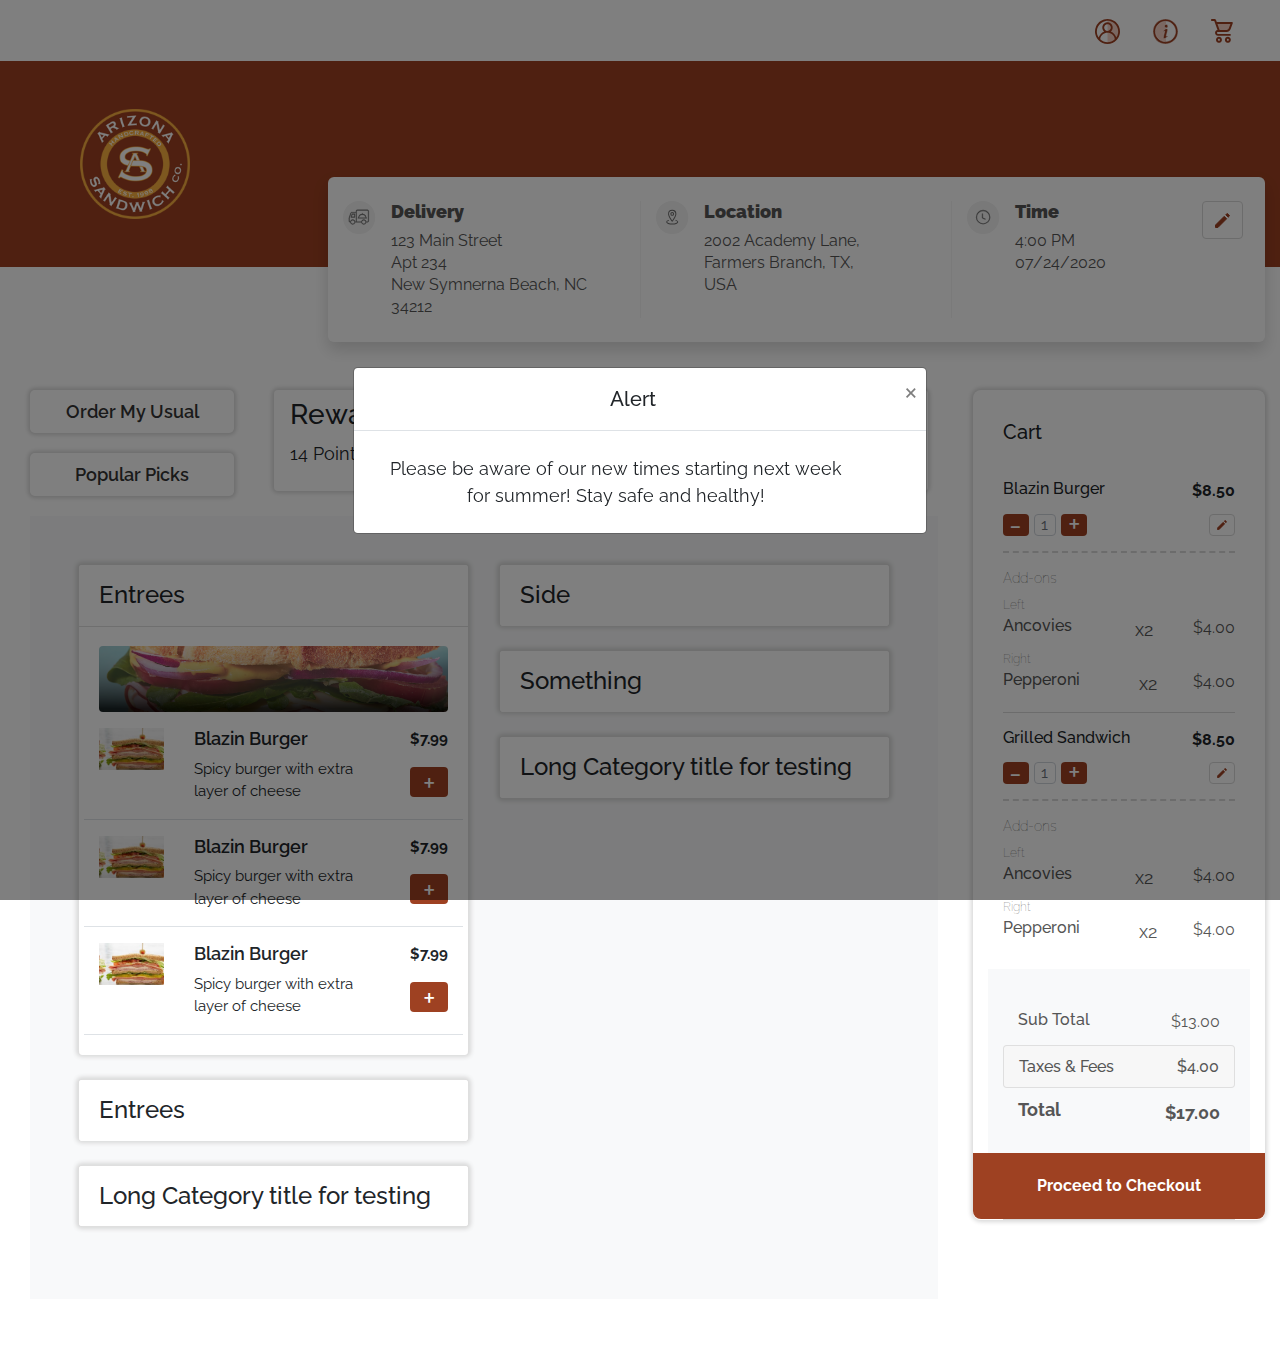
==== checkout-option2.html @ ad7e4c9e "checkout option" ====
<!DOCTYPE html>
<html lang="en">
  <head>
    <!-- Required meta tags -->
    <meta charset="utf-8" />
    <meta
      name="viewport"
      content="width=device-width, initial-scale=1, shrink-to-fit=no"
    />

    <!-- Bootstrap CSS -->
    <link
      href="https://fonts.googleapis.com/css2?family=Raleway:wght@200;300;400;600;700&display=swap"
      rel="stylesheet"
    />
    <link rel="stylesheet" href="css/main.css" />

    <title>Arizona Sandwich! Ordering Menu</title>
  </head>

  <body>
    <!-- Top Navigation Desktop Starts-->
    <div class="container d-none d-md-block d-xl-block">
      <nav class="navbar">
        <!-- <a href="#" class="navbar-brand">
          <img src="images/logo.png" alt="" />
        </a> -->
        <ul class="nav ml-auto">
          <li class="nav-item">
            <a class="nav-link" href="#">
              <svg
                width="25"
                height="25"
                viewBox="0 0 25 25"
                fill="none"
                xmlns="http://www.w3.org/2000/svg"
              >
                <path
                  d="M12.5 23.9584V1.04175H14.5833L18.2292 2.60425L21.3542 5.20841L22.9167 7.81258L23.9583 10.4167L24.4792 13.5417L23.4375 17.1876L21.3542 20.3126L18.2292 22.3959L16.1458 23.9584H12.5Z"
                  fill="#F5D1C5"
                />
                <path
                  d="M21.6463 20.9989C23.3058 19.2194 24.4089 16.9944 24.8203 14.5973C25.2316 12.2001 24.9333 9.73518 23.962 7.50505C22.9906 5.27492 21.3885 3.3767 19.3523 2.04346C17.3161 0.710223 14.9346 0 12.5 0C10.0654 0 7.68386 0.710223 5.64769 2.04346C3.61153 3.3767 2.00941 5.27492 1.03805 7.50505C0.066689 9.73518 -0.231625 12.2001 0.179734 14.5973C0.591092 16.9944 1.69422 19.2194 3.35366 20.9989V21.0416H3.39635C4.56039 22.2905 5.96945 23.2865 7.5357 23.9675C9.10194 24.6485 10.7918 25 12.5 25C14.2082 25 15.8981 24.6485 17.4643 23.9675C19.0306 23.2865 20.4396 22.2905 21.6037 21.0416H21.6463V20.9989ZM1.82927 12.5136C1.82781 10.8427 2.21958 9.1948 2.97296 7.70295C3.72634 6.21109 4.82024 4.91705 6.16637 3.92525C7.51251 2.93346 9.07319 2.27169 10.7225 1.99334C12.3717 1.71499 14.0634 1.82786 15.661 2.32285C17.2586 2.81783 18.7173 3.68107 19.9194 4.84289C21.1216 6.00471 22.0335 7.43259 22.5816 9.01128C23.1297 10.59 23.2986 12.2753 23.0747 13.9312C22.8508 15.5871 22.2404 17.1673 21.2927 18.5441C20.9016 17.1882 20.2032 15.9406 19.2515 14.8979C18.2998 13.8553 17.1204 13.0457 15.8049 12.5319C16.6249 11.8517 17.2151 10.9354 17.495 9.9079C17.7749 8.88041 17.7308 7.79172 17.3688 6.79016C17.0068 5.78859 16.3445 4.92288 15.4722 4.31099C14.5998 3.6991 13.5598 3.37078 12.4939 3.37078C11.428 3.37078 10.388 3.6991 9.51562 4.31099C8.64326 4.92288 7.98097 5.78859 7.61899 6.79016C7.25701 7.79172 7.21295 8.88041 7.49282 9.9079C7.77268 10.9354 8.36286 11.8517 9.18293 12.5319C7.86741 13.0457 6.68805 13.8553 5.73635 14.8979C4.78464 15.9406 4.08617 17.1882 3.69513 18.5441C2.4749 16.7697 1.82412 14.6664 1.82927 12.5136ZM9.14634 8.55425C9.14634 7.89163 9.34303 7.24389 9.71154 6.69294C10.08 6.14199 10.6038 5.71258 11.2166 5.45901C11.8294 5.20544 12.5037 5.13909 13.1543 5.26836C13.8048 5.39763 14.4024 5.71671 14.8714 6.18525C15.3404 6.6538 15.6598 7.25076 15.7892 7.90064C15.9186 8.55053 15.8522 9.22416 15.5984 9.83634C15.3445 10.4485 14.9147 10.9718 14.3632 11.3399C13.8117 11.708 13.1633 11.9045 12.5 11.9045C11.611 11.9029 10.759 11.5494 10.1304 10.9215C9.5018 10.2935 9.14795 9.4423 9.14634 8.55425ZM5.21952 20.2863C5.4007 18.4831 6.24593 16.8114 7.59122 15.5956C8.93651 14.3798 10.6859 13.7066 12.5 13.7066C14.3141 13.7066 16.0635 14.3798 17.4088 15.5956C18.7541 16.8114 19.5993 18.4831 19.7805 20.2863C17.8108 22.1405 15.2065 23.1732 12.5 23.1732C9.79352 23.1732 7.18923 22.1405 5.21952 20.2863Z"
                  fill="#9E4122"
                />
              </svg>
            </a>
          </li>
          <li class="nav-item">
            <a class="nav-link" href="#">
              <svg
                width="27"
                height="27"
                viewBox="0 0 27 27"
                fill="none"
                xmlns="http://www.w3.org/2000/svg"
              >
                <path
                  d="M13.9805 24.9167V2H11.8971L8.2513 3.5625L5.1263 6.16667L3.5638 8.77083L2.52213 11.375L2.0013 14.5L3.04297 18.1458L5.1263 21.2708L8.2513 23.3542L10.3346 24.9167H13.9805Z"
                  fill="#F5D1C5"
                />
                <path
                  d="M13.54 1.00007C20.4024 1.02257 26.0398 6.66499 25.9998 13.4799C25.9978 15.126 25.6716 16.7556 25.0399 18.2756C24.4081 19.7957 23.4832 21.1764 22.3178 22.339C21.1525 23.5015 19.7695 24.4232 18.248 25.0513C16.7264 25.6794 15.0961 26.0017 13.45 25.9997C6.58256 26.0122 0.967641 20.3273 1.00014 13.3899C1.02919 10.0869 2.36444 6.92966 4.71411 4.60809C7.06379 2.28652 10.2369 0.989368 13.54 1.00007ZM13.5975 3.36503C12.2617 3.35214 10.9366 3.60425 9.69881 4.10676C8.46107 4.60927 7.33525 5.35222 6.38647 6.29262C5.4377 7.23303 4.68481 8.35222 4.17135 9.58547C3.65789 10.8187 3.39405 12.1415 3.39511 13.4774C3.33261 18.9998 7.91504 23.6097 13.4525 23.6222C14.788 23.6252 16.1108 23.3639 17.3448 22.8532C18.5788 22.3425 19.6995 21.5926 20.6424 20.6468C21.5852 19.7009 22.3315 18.5778 22.8382 17.3422C23.3449 16.1066 23.6021 14.7829 23.5948 13.4474C23.5623 7.90997 19.0624 3.37253 13.5975 3.36503Z"
                  fill="#9E4122"
                  stroke="white"
                  stroke-width="0.5"
                />
                <path
                  d="M12.9737 20.5846H12.0537C12.0379 20.5713 12.0202 20.5604 12.0012 20.5521C11.7278 20.4442 11.5039 20.2389 11.3728 19.9758C11.2418 19.7127 11.2127 19.4104 11.2912 19.1271C11.7087 17.4046 12.1387 15.6846 12.5562 13.9622C12.6143 13.7236 12.6561 13.4814 12.6812 13.2372C12.6897 13.207 12.6895 13.175 12.6806 13.1449C12.6718 13.1148 12.6546 13.0878 12.6312 13.0669C12.6077 13.0461 12.5789 13.0322 12.548 13.027C12.517 13.0217 12.4853 13.0253 12.4562 13.0372C12.3571 13.0588 12.2606 13.0915 12.1687 13.1347C11.9587 13.2222 11.7562 13.3247 11.5462 13.4072C11.4726 13.4491 11.3863 13.463 11.3032 13.4465C11.2201 13.43 11.1458 13.3841 11.0938 13.3172V12.9797C11.2363 12.7795 11.3979 12.5937 11.5762 12.4247C12.2062 11.9247 12.8537 11.4522 13.5037 10.9772C13.6429 10.8853 13.7922 10.8098 13.9487 10.7522C14.154 10.6628 14.382 10.6392 14.6012 10.6847C14.7842 10.7087 14.9597 10.7725 15.1155 10.8716C15.2712 10.9706 15.4034 11.1026 15.5027 11.2581C15.6021 11.4137 15.6662 11.5891 15.6905 11.772C15.7149 11.955 15.6989 12.1411 15.6437 12.3172C15.2354 13.9838 14.827 15.6422 14.4187 17.2921C14.3534 17.5622 14.3049 17.836 14.2737 18.1121C14.2659 18.1424 14.2671 18.1743 14.2772 18.2039C14.2873 18.2336 14.3059 18.2596 14.3307 18.2787C14.3554 18.2979 14.3852 18.3093 14.4164 18.3117C14.4476 18.3141 14.4788 18.3073 14.5062 18.2921C14.6612 18.2446 14.8062 18.1696 14.9562 18.1096C15.1062 18.0496 15.3237 17.9571 15.5112 17.8946C15.5643 17.8749 15.6224 17.8728 15.6768 17.8886C15.7313 17.9043 15.7792 17.9371 15.8137 17.9821C15.8524 18.0262 15.8761 18.0814 15.8815 18.1397C15.8869 18.1981 15.8737 18.2567 15.8437 18.3071C15.7982 18.4035 15.7402 18.4934 15.6712 18.5746C15.5164 18.745 15.3493 18.9037 15.1712 19.0496C14.4891 19.6299 13.7533 20.1439 12.9737 20.5846Z"
                  fill="#9E4122"
                  stroke="white"
                  stroke-width="0.5"
                />
                <path
                  d="M14.1624 9.90492C13.8157 9.90789 13.4759 9.80779 13.1861 9.61731C12.8964 9.42684 12.6698 9.15458 12.535 8.83509C12.4003 8.51559 12.3635 8.16327 12.4293 7.82283C12.4951 7.48238 12.6606 7.16916 12.9047 6.92292C13.1488 6.67668 13.4606 6.50852 13.8005 6.43977C14.1403 6.37102 14.493 6.40479 14.8136 6.53679C15.1343 6.66879 15.4085 6.89307 15.6014 7.18117C15.7944 7.46926 15.8974 7.80819 15.8974 8.15494C15.8991 8.38395 15.8554 8.61102 15.769 8.82311C15.6826 9.03519 15.5551 9.22809 15.3938 9.39072C15.2326 9.55336 15.0408 9.68251 14.8295 9.77075C14.6181 9.859 14.3915 9.90459 14.1624 9.90492Z"
                  fill="#9E4122"
                  stroke="white"
                  stroke-width="0.5"
                />
              </svg>
            </a>
          </li>
          <li class="nav-item">
            <a class="nav-link" href="#">
              <svg
                width="22"
                height="24"
                viewBox="0 0 22 24"
                fill="none"
                xmlns="http://www.w3.org/2000/svg"
              >
                <path d="M20.5 4H6L5.5 4.5L8 12H17L20.5 4Z" fill="#F5D1C5" />
                <path
                  d="M3.27484 7.46913e-10H0.992376C0.729182 7.46913e-10 0.476767 0.104554 0.29066 0.29066C0.104554 0.476767 0 0.729182 0 0.992376C0 1.25557 0.104554 1.50799 0.29066 1.69409C0.476767 1.8802 0.729182 1.98475 0.992376 1.98475H3.27484L6.53728 10.9583C5.80783 11.0807 5.15004 11.4702 4.69205 12.0509C4.23405 12.6317 4.00865 13.3622 4.05974 14.1001C4.11083 14.8379 4.43476 15.5304 4.96842 16.0425C5.50209 16.5546 6.20728 16.8497 6.94663 16.8704H18.8551C19.1183 16.8704 19.3708 16.7658 19.5569 16.5797C19.743 16.3936 19.8475 16.1412 19.8475 15.878C19.8475 15.6148 19.743 15.3624 19.5569 15.1763C19.3708 14.9902 19.1183 14.8856 18.8551 14.8856H6.94663C6.68344 14.8856 6.43102 14.7811 6.24492 14.595C6.05881 14.4089 5.95426 14.1565 5.95426 13.8933C5.95426 13.6301 6.05881 13.3777 6.24492 13.1915C6.43102 13.0054 6.68344 12.9009 6.94663 12.9009H15.682C16.5238 12.8983 17.3449 12.6403 18.0368 12.1609C18.7288 11.6816 19.2589 11.0036 19.5573 10.2165L21.7703 4.31684C21.8264 4.16666 21.8453 4.00513 21.8253 3.84607C21.8054 3.687 21.7472 3.53513 21.6558 3.40346C21.5643 3.27178 21.4423 3.16422 21.3002 3.08997C21.1582 3.01573 21.0002 2.97701 20.8399 2.97713H5.95426C5.88761 2.97734 5.82115 2.98398 5.75578 2.99698L5.14051 1.30746C5.00142 0.924326 4.74774 0.593309 4.41395 0.359389C4.08016 0.125469 3.68244 -1.11785e-05 3.27484 7.46913e-10ZM19.401 4.96188L17.699 9.51937C17.5441 9.92923 17.2682 10.2823 16.908 10.5318C16.5477 10.7812 16.1202 10.9153 15.682 10.9161H8.63367L6.46781 4.96188H19.401Z"
                  fill="#9E4122"
                />
                <path
                  d="M4.96191 20.8399C4.96191 21.4287 5.13652 22.0043 5.46365 22.4939C5.79078 22.9835 6.25575 23.3651 6.79974 23.5904C7.34374 23.8158 7.94234 23.8747 8.51985 23.7598C9.09736 23.645 9.62783 23.3614 10.0442 22.9451C10.4605 22.5287 10.7441 21.9982 10.859 21.4207C10.9738 20.8432 10.9149 20.2446 10.6896 19.7006C10.4642 19.1566 10.0826 18.6917 9.59305 18.3645C9.10346 18.0374 8.52786 17.8628 7.93904 17.8628C7.14946 17.8628 6.39221 18.1765 5.83389 18.7348C5.27558 19.2931 4.96191 20.0503 4.96191 20.8399ZM8.93142 20.8399C8.93142 21.0362 8.87322 21.2281 8.76417 21.3913C8.65513 21.5545 8.50014 21.6816 8.31881 21.7568C8.13748 21.8319 7.93794 21.8515 7.74544 21.8132C7.55294 21.7749 7.37611 21.6804 7.23733 21.5416C7.09854 21.4029 7.00403 21.226 6.96573 21.0335C6.92744 20.841 6.9471 20.6415 7.02221 20.4602C7.09732 20.2788 7.22451 20.1238 7.38771 20.0148C7.5509 19.9057 7.74277 19.8475 7.93904 19.8475C8.20224 19.8475 8.45465 19.9521 8.64076 20.1382C8.82686 20.3243 8.93142 20.5767 8.93142 20.8399Z"
                  fill="#9E4122"
                />
                <path
                  d="M16.8717 17.8628C16.2828 17.8628 15.7072 18.0374 15.2177 18.3645C14.7281 18.6917 14.3465 19.1566 14.1212 19.7006C13.8958 20.2446 13.8369 20.8432 13.9517 21.4207C14.0666 21.9982 14.3502 22.5287 14.7665 22.9451C15.1829 23.3614 15.7133 23.645 16.2909 23.7598C16.8684 23.8747 17.467 23.8158 18.011 23.5904C18.555 23.3651 19.0199 22.9835 19.3471 22.4939C19.6742 22.0043 19.8488 21.4287 19.8488 20.8399C19.8488 20.0503 19.5351 19.2931 18.9768 18.7348C18.4185 18.1765 17.6612 17.8628 16.8717 17.8628ZM16.8717 21.8323C16.6754 21.8323 16.4835 21.7741 16.3203 21.6651C16.1571 21.556 16.0299 21.401 15.9548 21.2197C15.8797 21.0384 15.8601 20.8388 15.8984 20.6463C15.9366 20.4538 16.0312 20.277 16.1699 20.1382C16.3087 19.9994 16.4856 19.9049 16.6781 19.8666C16.8706 19.8283 17.0701 19.848 17.2514 19.9231C17.4328 19.9982 17.5877 20.1254 17.6968 20.2886C17.8058 20.4518 17.864 20.6436 17.864 20.8399C17.864 21.1031 17.7595 21.3555 17.5734 21.5416C17.3873 21.7277 17.1349 21.8323 16.8717 21.8323Z"
                  fill="#9E4122"
                />
              </svg>
            </a>
          </li>
        </ul>
      </nav>
    </div>
    <!-- Top Navigation Desktop Ends-->

    <!-- Arizona Sandwich Container with brown bg starts -->
    <div class="container-fluid arizona-sandwich-banner py-md-3 py-xl-5">
      <div class="container">
        <div class="row">
          <div class="arz-sandwich-logo">
            <a href="javascript:;">
              <img
                src="images/arizona-sandwish-logo.svg"
                alt=""
                class="img-fluid"
              />

              <!-- <img
                src="images/opensesamecafe-web1200x180logo.png"
                class="img-fluid"
                alt=""
              /> -->
            </a>
          </div>
          <div class="col-md col-xl d-flex align-items-center mobile-Nav px-0">
            <!-- <h3 class="d-none d-md-block d-xl-block ml-sm-5 ml-lg-0 ml-xl-5">
              Menu
            </h3> -->
            <a href="#" class="d-block d-md-none d-xl-none">
              <svg
                width="29"
                height="21"
                viewBox="0 0 29 21"
                fill="none"
                xmlns="http://www.w3.org/2000/svg"
              >
                <rect
                  width="28.4118"
                  height="3.70588"
                  rx="1.85294"
                  fill="white"
                />
                <rect
                  y="8.64697"
                  width="28.4118"
                  height="3.70588"
                  rx="1.85294"
                  fill="white"
                />
                <rect
                  y="17.2942"
                  width="28.4118"
                  height="3.70588"
                  rx="1.85294"
                  fill="white"
                />
              </svg>
            </a>
            <a
              href="#"
              class="navbar-brand d-block d-md-none d-xl-none ml-3 mobile-search"
            >
              <svg
                width="24"
                height="24"
                viewBox="0 0 24 24"
                fill="none"
                xmlns="http://www.w3.org/2000/svg"
              >
                <path
                  fill-rule="evenodd"
                  clip-rule="evenodd"
                  d="M13.2 2.4C17.8392 2.4 21.6 6.16081 21.6 10.8C21.6 15.4392 17.8392 19.2 13.2 19.2C8.56081 19.2 4.8 15.4392 4.8 10.8C4.8 6.16081 8.56081 2.4 13.2 2.4ZM24 10.8C24 4.83532 19.1647 0 13.2 0C7.23532 0 2.4 4.83532 2.4 10.8C2.4 16.7647 7.23532 21.6 13.2 21.6C19.1647 21.6 24 16.7647 24 10.8Z"
                  fill="white"
                />
                <path
                  fill-rule="evenodd"
                  clip-rule="evenodd"
                  d="M7.26853 16.7315C6.7999 16.2628 6.0401 16.2628 5.57147 16.7315L0.351471 21.9515C-0.117159 22.4201 -0.117159 23.1799 0.351471 23.6485C0.820099 24.1172 1.5799 24.1172 2.04853 23.6485L7.26853 18.4285C7.73716 17.9599 7.73716 17.2001 7.26853 16.7315Z"
                  fill="white"
                />
              </svg>
            </a>

            <input
              type="text"
              class="form-control mobile-search-container"
              placeholder="Enter Search Here"
              style="display: none"
            />

            <nav
              class="nav ml-auto d-flex d-md-none d-xl-none align-items-center"
            >
              <a href="#" class="nav-link">
                <div class="btn-group">
                  <button
                    type="button"
                    class="btn btn-secondary dropdown-toggle"
                    data-toggle="dropdown"
                    aria-haspopup="true"
                    aria-expanded="false"
                  >
                    <img src="images/info.png" alt="" class="img-fluid" />
                  </button>
                  <div class="dropdown-menu dropdown-menu-right mobile-method">
                    <div class="row">
                      <div class="col-xl-4">
                        <h4>Delivery</h4>
                        <p>
                          123 Main Street <br />
                          Apt 234 <br />
                          New Symnerna Beach, NC 34212
                        </p>
                      </div>

                      <div class="col-xl-4">
                        <h4>Location</h4>
                        <p>
                          2002 Academy Lane, <br />
                          Farmers Branch, TX, <br />
                          USA
                        </p>
                      </div>

                      <div class="col-xl-3">
                        <h4>Time</h4>
                        <p>
                          4:00 PM <br />
                          07/24/2020
                        </p>
                      </div>
                    </div>
                  </div>
                </div>
              </a>
              <a
                class="nav-link cart-items"
                href="#"
                data-toggle="modal"
                data-target="#cartModal"
              >
                <svg
                  width="22"
                  height="17"
                  viewBox="0 0 22 17"
                  fill="none"
                  xmlns="http://www.w3.org/2000/svg"
                >
                  <path
                    d="M3.27484 7.46913e-10H0.992376C0.729182 7.46913e-10 0.476767 0.104554 0.29066 0.29066C0.104554 0.476767 0 0.729182 0 0.992376C0 1.25557 0.104554 1.50799 0.29066 1.69409C0.476767 1.8802 0.729182 1.98475 0.992376 1.98475H3.27484L6.53728 10.9583C5.80783 11.0807 5.15004 11.4702 4.69205 12.0509C4.23405 12.6317 4.00865 13.3622 4.05974 14.1001C4.11083 14.8379 4.43476 15.5304 4.96842 16.0425C5.50209 16.5546 6.20728 16.8497 6.94663 16.8704H18.8551C19.1183 16.8704 19.3708 16.7658 19.5569 16.5797C19.743 16.3936 19.8475 16.1412 19.8475 15.878C19.8475 15.6148 19.743 15.3624 19.5569 15.1763C19.3708 14.9902 19.1183 14.8856 18.8551 14.8856H6.94663C6.68344 14.8856 6.43102 14.7811 6.24492 14.595C6.05881 14.4089 5.95426 14.1565 5.95426 13.8933C5.95426 13.6301 6.05881 13.3777 6.24492 13.1915C6.43102 13.0054 6.68344 12.9009 6.94663 12.9009H15.682C16.5238 12.8983 17.3449 12.6403 18.0368 12.1609C18.7288 11.6816 19.2589 11.0036 19.5573 10.2165L21.7703 4.31684C21.8264 4.16666 21.8453 4.00513 21.8253 3.84607C21.8054 3.687 21.7472 3.53513 21.6558 3.40346C21.5643 3.27178 21.4423 3.16422 21.3002 3.08997C21.1582 3.01573 21.0002 2.97701 20.8399 2.97713H5.95426C5.88761 2.97734 5.82115 2.98398 5.75578 2.99698L5.14051 1.30746C5.00142 0.924326 4.74774 0.593309 4.41395 0.359389C4.08016 0.125469 3.68244 -1.11785e-05 3.27484 7.46913e-10ZM19.401 4.96188L17.699 9.51937C17.5441 9.92923 17.2682 10.2823 16.908 10.5318C16.5477 10.7812 16.1202 10.9153 15.682 10.9161H8.63367L6.46781 4.96188H19.401Z"
                    fill="white"
                  />
                </svg>

                <span class="badge">2</span>
              </a>
            </nav>
          </div>
        </div>
      </div>
    </div>

    <!-- Arizona Sandwich Container with brown bg starts -->
    <div class="container-fluid pb-5">
      <div class="container">
        <div class="row">
          <!-- Left Side Container Listing starts -->

          <!-- Left Side Container Listing ends -->

          <!-- Main container with right side content starts -->
          <div class="col-md-12">
            <div class="row">
              <div class="col-md-9 offset-md-3 delivery-info py-4 shadow mb-5">
                <div class="row">
                  <div class="col-md-5 col-xl-4 mb-4 mb-md-0">
                    <div class="row">
                      <div class="col-2 d-md-none d-xl-block col-xl-auto pr-0">
                        <img src="images/delivery-icon.svg" alt="" />
                      </div>
                      <div class="col">
                        <h4>Delivery</h4>
                        <p>
                          123 Main Street <br />
                          Apt 234 <br />
                          New Symnerna Beach, NC 34212
                        </p>
                      </div>
                    </div>
                  </div>
                  <div class="col-md-4 col-xl-4 mb-4 mb-md-0 border-left-right">
                    <div class="row">
                      <div class="col-2 d-md-none d-xl-block col-xl-auto pr-0">
                        <img src="images/location.svg" alt="" />
                      </div>
                      <div class="col">
                        <h4>Location</h4>
                        <p>
                          2002 Academy Lane, <br />
                          Farmers Branch, TX, <br />
                          USA
                        </p>
                      </div>
                    </div>
                  </div>
                  <div class="col-md-3 col-xl-3">
                    <div class="row">
                      <div class="col-2 d-md-none d-xl-block col-xl-auto pr-0">
                        <img src="images/time-icon.svg" alt="" />
                      </div>
                      <div class="col">
                        <h4>Time</h4>
                        <p>
                          4:00 PM <br />
                          07/24/2020
                        </p>
                      </div>
                    </div>
                  </div>
                  <div class="d-md-none d-xl-block col-xl-1">
                    <button class="btn">
                      <svg
                        width="15"
                        height="15"
                        viewBox="0 0 15 15"
                        fill="none"
                        xmlns="http://www.w3.org/2000/svg"
                      >
                        <path
                          d="M2.91832 14.4999H0.5V12.0816L9.2221 3.35945L11.6404 5.77778L2.91832 14.4999Z"
                          fill="#9E4122"
                          stroke="#9E4122"
                        />
                        <path
                          d="M13.2309 4.18732L10.8126 1.76899L11.9842 0.597337C12.114 0.467554 12.3267 0.467554 12.4565 0.597337L12.4565 0.597341L14.4026 2.54343C14.4026 2.54343 14.4026 2.54343 14.4026 2.54343C14.5324 2.67321 14.5324 2.88586 14.4026 3.01564L14.4026 3.01566L13.2309 4.18732Z"
                          fill="#9E4122"
                          stroke="#9E4122"
                        />
                      </svg>
                    </button>
                  </div>
                </div>
              </div>
            </div>
          </div>
          <div class="col-xl">
            <div class="row">
              <aside class="col-xl-3 d-none d-md-block d-xl-block">
                <div class="btn-blocks d-none d-md-block d-xl-block">
                  <button
                    class="btn btn-lg btn-block border-0 bg-white"
                    data-toggle="modal"
                    data-target="#orderUsualModal"
                  >
                    Order My Usual
                  </button>
                  <button
                    class="btn btn-lg btn-block border-0 bg-white"
                    data-toggle="modal"
                    data-target="#popularPicksModal"
                  >
                    Popular Picks
                  </button>
                </div>
              </aside>
              <main class="col-xl-9 right-side">
                <div
                  class="row mt-md-2 mt-xl-0 mb-3 rewards-message justify-content-between"
                >
                  <div class="col common-box-shadow px-3 py-2 rounded">
                    <div class="row">
                      <div class="col">
                        <h3>Rewards</h3>
                        <p><span>14</span> Points earned</p>
                      </div>
                      <div class="col"><button class="btn">Redeem</button></div>
                    </div>
                  </div>
                </div>

                <!-- Aside Content for Mobile/iPad Only -->

                <aside class="d-block d-md-none d-xl-none mt-3">
                  <div class="btn-blocks mt-0">
                    <button
                      class="btn btn-lg btn-block border-0 bg-white"
                      data-toggle="modal"
                      data-target="#orderUsualModal"
                    >
                      Order My Usual
                    </button>
                    <button
                      class="btn btn-lg btn-block border-0 bg-white"
                      data-toggle="modal"
                      data-target="#popularPicksModal"
                    >
                      Popular Picks
                    </button>
                  </div>

                  <div class="left-listing my-4 mb-2"></div>
                </aside>

                <!-- Aside Content for Mobile/iPad Only -->

                <!-- Catergory Items Starts -->

                <div class="row">
                  <div class="col"></div>
                </div>
              </main>
            </div>
            <div class="row">
              <div class="col">
                <div class="col p-md-5 bg-light">
                  <div class="row">
                    <div class="col-md-6">
                      <div class="accordion" id="accordionExample">
                        <div class="card common-box-shadow rounded mb-4">
                          <div class="card-header bg-white" id="headingOne1">
                            <h4
                              class="mb-0"
                              data-toggle="collapse"
                              data-target="#collapseOne1"
                              aria-expanded="true"
                              aria-controls="collapseOne1"
                            >
                              Entrees
                            </h4>
                          </div>

                          <div
                            id="collapseOne1"
                            class="collapse show"
                            aria-labelledby="headingOne1"
                            data-parent="#accordionExample"
                          >
                            <div class="card-body">
                              <div class="row">
                                <div class="col">
                                  <img
                                    src="images/burger-banner-img.png"
                                    alt=""
                                    class="img-fluid rounded"
                                  />
                                </div>
                              </div>
                              <div class="row border-bottom pt-3">
                                <div class="col-3">
                                  <img
                                    src="images/blazin-burger.png"
                                    class="img-fluid"
                                    alt=""
                                  />
                                </div>
                                <div class="col">
                                  <h4>Blazin Burger</h4>
                                  <p>Spicy burger with extra layer of cheese</p>
                                </div>
                                <div class="col-auto">
                                  <p><strong>$7.99</strong></p>
                                  <button class="btn">+</button>
                                </div>
                              </div>
                              <div class="row border-bottom pt-3">
                                <div class="col-3">
                                  <img
                                    src="images/blazin-burger.png"
                                    class="img-fluid"
                                    alt=""
                                  />
                                </div>
                                <div class="col">
                                  <h4>Blazin Burger</h4>
                                  <p>Spicy burger with extra layer of cheese</p>
                                </div>
                                <div class="col-auto">
                                  <p><strong>$7.99</strong></p>
                                  <button class="btn">+</button>
                                </div>
                              </div>
                              <div class="row border-bottom pt-3">
                                <div class="col-3">
                                  <img
                                    src="images/blazin-burger.png"
                                    class="img-fluid"
                                    alt=""
                                  />
                                </div>
                                <div class="col">
                                  <h4>Blazin Burger</h4>
                                  <p>Spicy burger with extra layer of cheese</p>
                                </div>
                                <div class="col-auto">
                                  <p><strong>$7.99</strong></p>
                                  <button class="btn">+</button>
                                </div>
                              </div>
                            </div>
                          </div>
                        </div>
                        <div class="card common-box-shadow rounded mb-4">
                          <div class="card-header bg-white" id="headingTwo">
                            <h4
                              class="mb-0"
                              data-toggle="collapse"
                              data-target="#collapseTwo"
                              aria-expanded="false"
                              aria-controls="collapseTwo"
                            >
                              Entrees
                            </h4>
                          </div>
                          <div
                            id="collapseTwo"
                            class="collapse"
                            aria-labelledby="headingTwo"
                            data-parent="#accordionExample"
                          >
                            <div class="card-body">
                              Anim pariatur cliche reprehenderit, enim eiusmod
                              high life accusamus terry richardson ad squid. 3
                              wolf moon officia aute, non cupidatat skateboard
                              dolor brunch. Food truck quinoa nesciunt laborum
                              eiusmod. Brunch 3 wolf moon tempor, sunt aliqua
                              put a bird on it squid single-origin coffee nulla
                              assumenda shoreditch et. Nihil anim keffiyeh
                              helvetica, craft beer labore wes anderson cred
                              nesciunt sapiente ea proident. Ad vegan excepteur
                              butcher vice lomo. Leggings occaecat craft beer
                              farm-to-table, raw denim aesthetic synth nesciunt
                              you probably haven't heard of them accusamus
                              labore sustainable VHS.
                            </div>
                          </div>
                        </div>
                        <div class="card common-box-shadow rounded mb-4">
                          <div class="card-header bg-white" id="headingThree">
                            <h4
                              class="mb-0"
                              data-toggle="collapse"
                              data-target="#collapseThree"
                              aria-expanded="false"
                              aria-controls="collapseThree"
                            >
                              Long Category title for testing
                            </h4>
                          </div>
                          <div
                            id="collapseThree"
                            class="collapse"
                            aria-labelledby="headingThree"
                            data-parent="#accordionExample"
                          >
                            <div class="card-body">
                              Anim pariatur cliche reprehenderit, enim eiusmod
                              high life accusamus terry richardson ad squid. 3
                              wolf moon officia aute, non cupidatat skateboard
                              dolor brunch. Food truck quinoa nesciunt laborum
                              eiusmod. Brunch 3 wolf moon tempor, sunt aliqua
                              put a bird on it squid single-origin coffee nulla
                              assumenda shoreditch et. Nihil anim keffiyeh
                              helvetica, craft beer labore wes anderson cred
                              nesciunt sapiente ea proident. Ad vegan excepteur
                              butcher vice lomo. Leggings occaecat craft beer
                              farm-to-table, raw denim aesthetic synth nesciunt
                              you probably haven't heard of them accusamus
                              labore sustainable VHS.
                            </div>
                          </div>
                        </div>
                      </div>
                    </div>
                    <div class="col-md-6">
                      <div class="accordion" id="accordionExample">
                        <div class="card common-box-shadow rounded mb-4">
                          <div class="card-header bg-white" id="headingFour">
                            <h4
                              class="mb-0"
                              data-toggle="collapse"
                              data-target="#collapseFour"
                              aria-expanded="true"
                              aria-controls="collapseFour"
                            >
                              Side
                            </h4>
                          </div>

                          <div
                            id="collapseFour"
                            class="collapse"
                            aria-labelledby="headingFour"
                            data-parent="#accordionExample"
                          >
                            <div class="card-body">
                              <div class="row">
                                <div class="col">
                                  <img
                                    src="images/burger-banner-img.png"
                                    alt=""
                                    class="img-fluid rounded"
                                  />
                                </div>
                              </div>
                              <div class="row border-bottom pt-3">
                                <div class="col-3">
                                  <img
                                    src="images/blazin-burger.png"
                                    class="img-fluid"
                                    alt=""
                                  />
                                </div>
                                <div class="col">
                                  <h4>Blazin Burger</h4>
                                  <p>Spicy burger with extra layer of cheese</p>
                                </div>
                                <div class="col-auto">
                                  <p><strong>$7.99</strong></p>
                                  <button class="btn">+</button>
                                </div>
                              </div>
                              <div class="row border-bottom pt-3">
                                <div class="col-3">
                                  <img
                                    src="images/blazin-burger.png"
                                    class="img-fluid"
                                    alt=""
                                  />
                                </div>
                                <div class="col">
                                  <h4>Blazin Burger</h4>
                                  <p>Spicy burger with extra layer of cheese</p>
                                </div>
                                <div class="col-auto">
                                  <p><strong>$7.99</strong></p>
                                  <button class="btn">+</button>
                                </div>
                              </div>
                              <div class="row border-bottom pt-3">
                                <div class="col-3">
                                  <img
                                    src="images/blazin-burger.png"
                                    class="img-fluid"
                                    alt=""
                                  />
                                </div>
                                <div class="col">
                                  <h4>Blazin Burger</h4>
                                  <p>Spicy burger with extra layer of cheese</p>
                                </div>
                                <div class="col-auto">
                                  <p><strong>$7.99</strong></p>
                                  <button class="btn">+</button>
                                </div>
                              </div>
                            </div>
                          </div>
                        </div>
                        <div class="card common-box-shadow rounded mb-4">
                          <div class="card-header bg-white" id="headingFive">
                            <h4
                              class="mb-0"
                              data-toggle="collapse"
                              data-target="#collapseFive"
                              aria-expanded="false"
                              aria-controls="collapseFive"
                            >
                              Something
                            </h4>
                          </div>
                          <div
                            id="collapseFive"
                            class="collapse"
                            aria-labelledby="headingFive"
                            data-parent="#accordionExample"
                          >
                            <div class="card-body">
                              Anim pariatur cliche reprehenderit, enim eiusmod
                              high life accusamus terry richardson ad squid. 3
                              wolf moon officia aute, non cupidatat skateboard
                              dolor brunch. Food truck quinoa nesciunt laborum
                              eiusmod. Brunch 3 wolf moon tempor, sunt aliqua
                              put a bird on it squid single-origin coffee nulla
                              assumenda shoreditch et. Nihil anim keffiyeh
                              helvetica, craft beer labore wes anderson cred
                              nesciunt sapiente ea proident. Ad vegan excepteur
                              butcher vice lomo. Leggings occaecat craft beer
                              farm-to-table, raw denim aesthetic synth nesciunt
                              you probably haven't heard of them accusamus
                              labore sustainable VHS.
                            </div>
                          </div>
                        </div>
                        <div class="card common-box-shadow rounded mb-4">
                          <div class="card-header bg-white" id="headingSix">
                            <h4
                              class="mb-0"
                              data-toggle="collapse"
                              data-target="#collapseSix"
                              aria-expanded="false"
                              aria-controls="collapseSix"
                            >
                              Long Category title for testing
                            </h4>
                          </div>
                          <div
                            id="collapseSix"
                            class="collapse"
                            aria-labelledby="headingSix"
                            data-parent="#accordionExample"
                          >
                            <div class="card-body">
                              Anim pariatur cliche reprehenderit, enim eiusmod
                              high life accusamus terry richardson ad squid. 3
                              wolf moon officia aute, non cupidatat skateboard
                              dolor brunch. Food truck quinoa nesciunt laborum
                              eiusmod. Brunch 3 wolf moon tempor, sunt aliqua
                              put a bird on it squid single-origin coffee nulla
                              assumenda shoreditch et. Nihil anim keffiyeh
                              helvetica, craft beer labore wes anderson cred
                              nesciunt sapiente ea proident. Ad vegan excepteur
                              butcher vice lomo. Leggings occaecat craft beer
                              farm-to-table, raw denim aesthetic synth nesciunt
                              you probably haven't heard of them accusamus
                              labore sustainable VHS.
                            </div>
                          </div>
                        </div>
                      </div>
                    </div>
                  </div>
                </div>
              </div>
            </div>
          </div>
          <div
            class="cart-toggle col-xl-3 cart-section d-none d-md-none d-lg-block pr-xl-0"
          >
            <div class="cart-inner">
              <div class="row">
                <div class="col">
                  <h4>Cart</h4>
                </div>
              </div>
              <div class="row">
                <div class="col">
                  <div class="two-col">
                    <div class="add-ons-container">
                      <div class="d-flex justify-content-between">
                        <h5>Blazin Burger</h5>
                        <strong>$8.50</strong>
                      </div>
                      <div class="title-price-holder">
                        <div class="add-remove-items">
                          <button class="btn">-</button>
                          <input
                            type="text"
                            class="form-control"
                            placeholder="1"
                          />
                          <button class="btn">+</button>
                        </div>

                        <button class="btn edit-item">
                          <img src="images/pencil-icon.svg" alt="" />
                        </button>
                      </div>
                      <div class="cart-desc-align"></div>
                    </div>
                  </div>
                  <div class="two-col flat-border">
                    <div class="cart-desc">
                      <p>Add-ons</p>
                      <small>Left</small>
                      <div class="add-ons">
                        <h5>Ancovies</h5>
                        <span class="ml-4">x2</span>
                        <div class="price">$4.00</div>
                      </div>
                      <small>Right</small>
                      <div class="add-ons">
                        <h5>Pepperoni</h5>
                        <span class="ml-4">x2</span>
                        <div class="price">$4.00</div>
                      </div>
                    </div>
                  </div>
                  <div class="two-col">
                    <div class="add-ons-container">
                      <div class="d-flex justify-content-between">
                        <h5>Grilled Sandwich</h5>
                        <strong>$8.50</strong>
                      </div>
                      <div class="title-price-holder">
                        <div class="add-remove-items">
                          <button class="btn">-</button>
                          <input
                            type="text"
                            class="form-control"
                            placeholder="1"
                          />
                          <button class="btn">+</button>
                        </div>

                        <button class="btn edit-item">
                          <img src="images/pencil-icon.svg" alt="" />
                        </button>
                      </div>
                      <div class="cart-desc-align"></div>
                    </div>
                  </div>
                  <div class="two-col flat-border pb-0">
                    <div class="cart-desc">
                      <p>Add-ons</p>
                      <small>Left</small>
                      <div class="add-ons">
                        <h5>Ancovies</h5>
                        <span class="ml-4">x2</span>
                        <div class="price">$4.00</div>
                      </div>
                      <small>Right</small>
                      <div class="add-ons">
                        <h5>Pepperoni</h5>
                        <span class="ml-4">x2</span>
                        <div class="price">$4.00</div>
                      </div>
                      <div class="row">
                        <div class="col sub-total mt-4 bg-light">
                          <div class="add-ons">
                            <h5>Sub Total</h5>
                            <div class="price">$13.00</div>
                          </div>
                          <div class="accordion w-100" id="accordionExample">
                            <div class="card">
                              <div class="card-header p-0" id="headingOne">
                                <h2
                                  class="mb-0"
                                  type="button"
                                  data-toggle="collapse"
                                  data-target="#collapseOne"
                                  aria-expanded="true"
                                  aria-controls="collapseOne"
                                >
                                  <div class="add-ons">
                                    <h5>Taxes &amp; Fees</h5>
                                    <div class="price">$4.00</div>
                                  </div>
                                </h2>
                              </div>
                              <div
                                id="collapseOne"
                                class="collapse"
                                aria-labelledby="headingOne"
                                data-parent="#accordionExample"
                              >
                                <div class="card-body px-0">
                                  <div class="add-ons">
                                    <h5>Online Ordering</h5>
                                    <div class="price">$1.00</div>
                                  </div>
                                  <div class="add-ons">
                                    <h5>Service Charges</h5>
                                    <div class="price">$1.00</div>
                                  </div>
                                  <div class="add-ons">
                                    <h5>Order Fee</h5>
                                    <div class="price">$1.00</div>
                                  </div>
                                  <div class="add-ons">
                                    <h5>Delivery Charges</h5>
                                    <div class="price">$1.00</div>
                                  </div>
                                </div>
                              </div>
                            </div>
                          </div>
                          <div class="add-ons total mb-3">
                            <h5><strong>Total</strong></h5>
                            <div class="price">
                              <strong>$17.00</strong>
                            </div>
                          </div>
                        </div>
                        <div class="col-md-12 px-0">
                          <div class="row">
                            <div class="col-12 px-0">
                              <button class="btn checkout btn-block btn-lg">
                                Proceed to Checkout
                              </button>
                            </div>
                          </div>
                        </div>
                      </div>
                    </div>
                  </div>
                </div>
              </div>
            </div>
          </div>
          <!-- Main container with right side content ends -->
        </div>
      </div>
    </div>

    <!--Category Items Modla Starts-->
    <div
      class="modal fade"
      id="exampleModal"
      tabindex="-1"
      aria-labelledby="exampleModalLabel"
      aria-hidden="true"
    >
      <div class="modal-dialog modal-dialog-centered custom-width-modal">
        <div class="modal-content">
          <div class="modal-body">
            <button
              type="button"
              class="close rounded-circle p-2"
              data-dismiss="modal"
              aria-label="Close"
            >
              <span aria-hidden="true"
                ><img src="images/item-modal-close.png" class="" alt="" />
              </span>
            </button>
            <img src="images/modal-item-img.png" class="img-fluid" alt="" />

            <div class="row">
              <div class="col item-description mt-4">
                <div class="item-title">
                  <h3>Blazin Burger</h3>
                  <p>Spicy burger with extra layer of cheese</p>
                  <div class="add-remove-item">
                    <button class="btn">-</button>
                    <input type="text" placeholder="1" class="form-control" />
                    <button class="btn">+</button>
                  </div>
                </div>
                <div class="col text-right pr-0">
                  <div class="row">
                    <div class="item-price col-md-12">$7.99</div>

                    <div class="col-12 tags">
                      <span
                        class="badge alert-secondary text-secondary"
                        tooltip="Spicy"
                      >
                        <img src="images/chili.svg" class="features" alt=""
                      /></span>
                      <span
                        class="badge alert-secondary text-secondary"
                        tooltip="Vegetarian"
                      >
                        <img
                          src="images/vegetarian.svg"
                          alt=""
                          class="features"
                        />
                      </span>
                      <span
                        class="badge alert-secondary text-secondary"
                        tooltip="Gluten Free"
                      >
                        <img src="images/gluten.svg" alt="" class="features"
                      /></span>
                    </div>
                  </div>
                </div>
              </div>
            </div>
            <h5 class="mt-4 mb-3">Toppings</h5>
            <div class="toppings">
              <div class="toppings-contents">
                <div
                  class="custom-control custom-checkbox"
                  data-toggle="collapse"
                  href="#collapseExample"
                  role="button"
                  aria-expanded="false"
                  aria-controls="collapseExample"
                >
                  <input
                    type="checkbox"
                    class="custom-control-input"
                    id="customCheck1"
                  />
                  <label class="custom-control-label" for="customCheck1"
                    >Anchovies</label
                  >
                </div>
                <div class="open-on-check collapse" id="collapseExample">
                  <div class="add-remove-item">
                    <button class="btn">-</button>
                    <input type="text" placeholder="1" class="form-control" />
                    <button class="btn">+</button>
                  </div>

                  <div class="btns-area">
                    <button class="btn brown-text">Regular</button>
                    <button class="btn">Extra - $6</button>
                    <div class="w-100"></div>
                    <button class="btn">Left</button>
                    <button class="btn brown-text">All</button>
                    <button class="btn">Right</button>
                  </div>
                </div>
              </div>
              <div class="toppings-price">$2.00</div>
            </div>
            <div class="toppings">
              <div class="toppings-contents">
                <div
                  class="custom-control custom-checkbox"
                  data-toggle="collapse"
                  href="#collapseExample1"
                  role="button"
                  aria-expanded="false"
                  aria-controls="collapseExample"
                >
                  <input
                    type="checkbox"
                    class="custom-control-input"
                    id="customCheck2"
                  />
                  <label class="custom-control-label" for="customCheck2"
                    >Peppeoroni</label
                  >
                </div>
                <div class="open-on-check collapse" id="collapseExample1">
                  <div class="add-remove-item">
                    <button class="btn">-</button>
                    <input type="text" placeholder="1" class="form-control" />
                    <button class="btn">+</button>
                  </div>

                  <div class="btns-area">
                    <button class="btn brown-text">Regular</button>
                    <button class="btn">Extra - $6</button>
                    <div class="w-100"></div>
                    <button class="btn">Left</button>
                    <button class="btn brown-text">All</button>
                    <button class="btn">Right</button>
                  </div>
                </div>
              </div>
              <div class="toppings-price">$2.00</div>
            </div>
            <div class="toppings">
              <div class="toppings-contents">
                <div
                  class="custom-control custom-checkbox"
                  data-toggle="collapse"
                  href="#collapseExample2"
                  role="button"
                  aria-expanded="false"
                  aria-controls="collapseExample"
                >
                  <input
                    type="checkbox"
                    class="custom-control-input"
                    id="customCheck3"
                  />
                  <label class="custom-control-label" for="customCheck3"
                    >Sausages</label
                  >
                </div>
                <div class="open-on-check collapse" id="collapseExample2">
                  <div class="add-remove-item">
                    <button class="btn">-</button>
                    <input type="text" placeholder="1" class="form-control" />
                    <button class="btn">+</button>
                  </div>

                  <div class="btns-area">
                    <button class="btn brown-text">Regular</button>
                    <button class="btn">Extra - $6</button>
                    <div class="w-100"></div>
                    <button class="btn">Left</button>
                    <button class="btn brown-text">All</button>
                    <button class="btn">Right</button>
                  </div>
                </div>
              </div>
              <div class="toppings-price">$2.00</div>
            </div>
            <div class="add-instructions">
              <a href="javascript:;" class="btn"> + Add special instructions</a>
            </div>
          </div>
          <div class="modal-footer p-0">
            <button
              type="button"
              class="btn btn-primary btn-lg btn-block m-0 border-0"
            >
              Add to Cart - $9.99
            </button>
          </div>
        </div>
      </div>
    </div>
    <!--Category Items Modla Ends-->
    <div
      class="modal fade"
      id="noImgModal"
      tabindex="-1"
      aria-labelledby="exampleModalLabel"
      aria-hidden="true"
    >
      <div class="modal-dialog modal-dialog-centered custom-width-modal">
        <div class="modal-content">
          <div class="modal-body">
            <button
              type="button"
              class="close rounded-circle p-2 position-static"
              data-dismiss="modal"
              aria-label="Close"
            >
              <span aria-hidden="true"
                ><img src="images/cross-brown.png" class="" alt="" />
              </span>
            </button>
            <!-- <img src="images/modal-item-img.png" class="img-fluid" alt="" /> -->

            <div class="row">
              <div class="col item-description mt-4">
                <div class="item-title">
                  <h3>Blazin Burger</h3>
                  <p>Spicy burger with extra layer of cheese</p>
                  <div class="add-remove-item">
                    <button class="btn">-</button>
                    <input type="text" placeholder="1" class="form-control" />
                    <button class="btn">+</button>
                  </div>
                </div>
                <div class="col text-right pr-0">
                  <div class="row">
                    <div class="item-price col-md-12">$7.99</div>

                    <div class="col-12 tags">
                      <span
                        class="badge alert-secondary text-secondary"
                        tooltip="Spicy"
                      >
                        <img src="images/chili.svg" class="features" alt=""
                      /></span>
                      <span
                        class="badge alert-secondary text-secondary"
                        tooltip="Vegetarian"
                      >
                        <img
                          src="images/vegetarian.svg"
                          alt=""
                          class="features"
                        />
                      </span>
                      <span
                        class="badge alert-secondary text-secondary"
                        tooltip="Gluten Free"
                      >
                        <img src="images/gluten.svg" alt="" class="features"
                      /></span>
                    </div>
                  </div>
                </div>
              </div>
            </div>
            <h5 class="mt-4 mb-3">Toppings</h5>
            <div class="toppings">
              <div class="toppings-contents">
                <div
                  class="custom-control custom-checkbox"
                  data-toggle="collapse"
                  href="#collapseExample"
                  role="button"
                  aria-expanded="false"
                  aria-controls="collapseExample"
                >
                  <input
                    type="checkbox"
                    class="custom-control-input"
                    id="customCheck1"
                  />
                  <label class="custom-control-label" for="customCheck1"
                    >Anchovies</label
                  >
                </div>
                <div class="open-on-check collapse" id="collapseExample">
                  <div class="add-remove-item">
                    <button class="btn">-</button>
                    <input type="text" placeholder="1" class="form-control" />
                    <button class="btn">+</button>
                  </div>

                  <div class="btns-area">
                    <button class="btn brown-text">Regular</button>
                    <button class="btn">Extra - $6</button>
                    <div class="w-100"></div>
                    <button class="btn">Left</button>
                    <button class="btn brown-text">All</button>
                    <button class="btn">Right</button>
                  </div>
                </div>
              </div>
              <div class="toppings-price">$2.00</div>
            </div>
            <div class="toppings">
              <div class="toppings-contents">
                <div
                  class="custom-control custom-checkbox"
                  data-toggle="collapse"
                  href="#collapseExample1"
                  role="button"
                  aria-expanded="false"
                  aria-controls="collapseExample"
                >
                  <input
                    type="checkbox"
                    class="custom-control-input"
                    id="customCheck2"
                  />
                  <label class="custom-control-label" for="customCheck2"
                    >Peppeoroni</label
                  >
                </div>
                <div class="open-on-check collapse" id="collapseExample1">
                  <div class="add-remove-item">
                    <button class="btn">-</button>
                    <input type="text" placeholder="1" class="form-control" />
                    <button class="btn">+</button>
                  </div>

                  <div class="btns-area">
                    <button class="btn brown-text">Regular</button>
                    <button class="btn">Extra - $6</button>
                    <div class="w-100"></div>
                    <button class="btn">Left</button>
                    <button class="btn brown-text">All</button>
                    <button class="btn">Right</button>
                  </div>
                </div>
              </div>
              <div class="toppings-price">$2.00</div>
            </div>
            <div class="toppings">
              <div class="toppings-contents">
                <div
                  class="custom-control custom-checkbox"
                  data-toggle="collapse"
                  href="#collapseExample2"
                  role="button"
                  aria-expanded="false"
                  aria-controls="collapseExample"
                >
                  <input
                    type="checkbox"
                    class="custom-control-input"
                    id="customCheck3"
                  />
                  <label class="custom-control-label" for="customCheck3"
                    >Sausages</label
                  >
                </div>
                <div class="open-on-check collapse" id="collapseExample2">
                  <div class="add-remove-item">
                    <button class="btn">-</button>
                    <input type="text" placeholder="1" class="form-control" />
                    <button class="btn">+</button>
                  </div>

                  <div class="btns-area">
                    <button class="btn brown-text">Regular</button>
                    <button class="btn">Extra - $6</button>
                    <div class="w-100"></div>
                    <button class="btn">Left</button>
                    <button class="btn brown-text">All</button>
                    <button class="btn">Right</button>
                  </div>
                </div>
              </div>
              <div class="toppings-price">$2.00</div>
            </div>
            <div class="add-instructions">
              <a href="javascript:;" class="btn"> + Add special instructions</a>
            </div>
          </div>
          <div class="modal-footer p-0">
            <button
              type="button"
              class="btn btn-primary btn-lg btn-block m-0 border-0"
            >
              Add to Cart - $9.99
            </button>
          </div>
        </div>
      </div>
    </div>

    <!-- Alert modal starts -->
    <div
      class="modal fade"
      id="alertModal"
      tabindex="-1"
      aria-labelledby="exampleModalLabel"
      aria-hidden="true"
    >
      <div
        class="modal-dialog modal-dialog-centered custom-width-modal rewards-modal"
      >
        <div class="modal-content">
          <div class="modal-header text-center">
            <h5 class="modal-title w-100">Alert</h5>
            <button
              type="button"
              class="close"
              data-dismiss="modal"
              aria-label="Close"
            >
              <span aria-hidden="true">&times;</span>
            </button>
          </div>
          <div class="modal-body p-xl-4">
            <!-- <button
              type="button"
              class="close"
              data-dismiss="modal"
              aria-label="Close"
            >
              <span aria-hidden="true">
                <img src="images/cross-brown.png" />
              </span>
            </button> -->

            <div class="row pr-3 pr-xl-5">
              <div class="col text-center">
                <p class="mb-0">
                  Please be aware of our new times starting next week for
                  summer! Stay safe and healthy!
                </p>
              </div>
            </div>
          </div>
        </div>
      </div>
    </div>

    <!-- Order My Usual modal starts -->

    <div
      class="modal fade"
      id="orderUsualModal"
      tabindex="-1"
      aria-labelledby="exampleModalLabel"
      aria-hidden="true"
    >
      <div
        class="modal-dialog modal-dialog-centered custom-width-modal rewards-modal order-usual-modal"
      >
        <div class="modal-content">
          <div class="modal-body">
            <button
              type="button"
              class="close"
              data-dismiss="modal"
              aria-label="Close"
            >
              <span aria-hidden="true">
                <img src="images/order-modal-close.png" />
              </span>
            </button>
            <div class="row">
              <div class="col-xl-12 rewards-top">
                <h4>Order My Usual</h4>
              </div>
            </div>

            <div class="row">
              <div class="col mx-4 px-0 order-my-usual">
                <table class="table">
                  <thead>
                    <tr>
                      <th scope="col" class="img-col"></th>
                      <th scope="col">Item Name & Description</th>
                      <th scope="col">Price</th>
                    </tr>
                  </thead>
                  <tbody>
                    <tr>
                      <td><img src="images/blazin-burger.png" alt="" /></td>
                      <td>
                        <h4>Blazin Burger</h4>
                        <p>Spicy burger with extra layer of cheese</p>
                      </td>
                      <td>
                        <p><strong>$7.99</strong></p>
                        <button class="btn">+</button>
                      </td>
                    </tr>
                    <tr>
                      <td><img src="images/blazin-burger.png" alt="" /></td>
                      <td>
                        <h4>Blazin Burger</h4>
                        <p>Spicy burger with extra layer of cheese</p>
                      </td>
                      <td>
                        <p><strong>$7.99</strong></p>
                        <button class="btn">+</button>
                      </td>
                    </tr>
                    <tr>
                      <td><img src="images/blazin-burger.png" alt="" /></td>
                      <td>
                        <h4>Blazin Burger</h4>
                        <p>Spicy burger with extra layer of cheese</p>
                      </td>
                      <td>
                        <p><strong>$7.99</strong></p>
                        <button class="btn">+</button>
                      </td>
                    </tr>
                  </tbody>
                </table>
              </div>
            </div>
          </div>
        </div>
      </div>
    </div>

    <!-- Order My Usual modal ends -->
    <!-- Popular picks modal starts -->

    <div
      class="modal fade"
      id="popularPicksModal"
      tabindex="-1"
      aria-labelledby="exampleModalLabel"
      aria-hidden="true"
    >
      <div
        class="modal-dialog modal-dialog-centered custom-width-modal rewards-modal order-usual-modal"
      >
        <div class="modal-content">
          <div class="modal-body">
            <button
              type="button"
              class="close"
              data-dismiss="modal"
              aria-label="Close"
            >
              <span aria-hidden="true">
                <img src="images/order-modal-close.png" />
              </span>
            </button>
            <div class="row">
              <div class="col-xl-12 rewards-top">
                <h4>Popular Picks</h4>
              </div>
            </div>

            <div class="row">
              <div class="col mx-4 px-0 order-my-usual">
                <table class="table">
                  <thead>
                    <tr>
                      <th scope="col" class="img-col"></th>
                      <th scope="col">Item Name & Description</th>
                      <th scope="col">Price</th>
                    </tr>
                  </thead>
                  <tbody>
                    <tr>
                      <td><img src="images/blazin-burger.png" alt="" /></td>
                      <td>
                        <h4>Blazin Burger</h4>
                        <p>Spicy burger with extra layer of cheese</p>
                      </td>
                      <td>
                        <p><strong>$7.99</strong></p>
                        <button class="btn">+</button>
                      </td>
                    </tr>
                    <tr>
                      <td><img src="images/blazin-burger.png" alt="" /></td>
                      <td>
                        <h4>Blazin Burger</h4>
                        <p>Spicy burger with extra layer of cheese</p>
                      </td>
                      <td>
                        <p><strong>$7.99</strong></p>
                        <button class="btn">+</button>
                      </td>
                    </tr>
                    <tr>
                      <td><img src="images/blazin-burger.png" alt="" /></td>
                      <td>
                        <h4>Blazin Burger</h4>
                        <p>Spicy burger with extra layer of cheese</p>
                      </td>
                      <td>
                        <p><strong>$7.99</strong></p>
                        <button class="btn">+</button>
                      </td>
                    </tr>
                  </tbody>
                </table>
              </div>
            </div>
          </div>
        </div>
      </div>
    </div>

    <!-- Popular picks modal ends -->

    <!--Mobile modal cart Starts-->
    <div
      class="modal fade"
      id="cartModal"
      tabindex="-1"
      aria-labelledby="exampleModalLabel"
      aria-hidden="true"
    >
      <div
        class="modal-dialog modal-dialog-centered custom-width-modal rewards-modal"
      >
        <div class="modal-content">
          <div class="modal-body">
            <button
              type="button"
              class="close"
              data-dismiss="modal"
              aria-label="Close"
            >
              <span aria-hidden="true"
                ><img
                  src="images/item-modal-close.png"
                  class="w-100 d-none d-md-none d-xl-block"
                  alt=""
                />
                <img
                  src="images/cross-brown.png"
                  class="w-100 d-block d-md-block d-xl-none"
                  alt=""
                />
              </span>
            </button>
            <section class="col-xl-4 cart-section">
              <div class="cart-inner">
                <div class="row">
                  <div class="col">
                    <h4>Cart</h4>
                  </div>
                </div>
                <div class="row">
                  <div class="col">
                    <div class="two-col">
                      <div class="add-ons-container">
                        <div class="d-flex justify-content-between">
                          <h5>Blazin Burger</h5>
                          <strong>$8.50</strong>
                        </div>
                        <div class="title-price-holder">
                          <div class="add-remove-items">
                            <button class="btn">-</button>
                            <input
                              type="text"
                              class="form-control"
                              placeholder="1"
                            />
                            <button class="btn">+</button>
                          </div>

                          <button class="btn edit-item">
                            <img src="images/pencil-icon.svg" alt="" />
                          </button>
                        </div>
                        <div class="cart-desc-align"></div>
                      </div>
                    </div>
                    <div class="two-col flat-border">
                      <div class="cart-desc">
                        <p>Add-ons</p>
                        <small>Left</small>
                        <div class="add-ons">
                          <h5>Ancovies</h5>
                          <span class="ml-4">x2</span>
                          <div class="price">$4.00</div>
                        </div>
                        <small>Right</small>
                        <div class="add-ons">
                          <h5>Pepperoni</h5>
                          <span class="ml-4">x2</span>
                          <div class="price">$4.00</div>
                        </div>
                      </div>
                    </div>
                    <div class="two-col">
                      <div class="add-ons-container">
                        <div class="d-flex justify-content-between">
                          <h5>Grilled Sandwich</h5>
                          <strong>$8.50</strong>
                        </div>
                        <div class="title-price-holder">
                          <div class="add-remove-items">
                            <button class="btn">-</button>
                            <input
                              type="text"
                              class="form-control"
                              placeholder="1"
                            />
                            <button class="btn">+</button>
                          </div>

                          <button class="btn edit-item">
                            <img src="images/pencil-icon.svg" alt="" />
                          </button>
                        </div>
                        <div class="cart-desc-align"></div>
                      </div>
                    </div>
                    <div class="two-col flat-border pb-0">
                      <div class="cart-desc">
                        <p>Add-ons</p>
                        <small>Left</small>
                        <div class="add-ons">
                          <h5>Ancovies</h5>
                          <span class="ml-4">x2</span>
                          <div class="price">$4.00</div>
                        </div>
                        <small>Right</small>
                        <div class="add-ons">
                          <h5>Pepperoni</h5>
                          <span class="ml-4">x2</span>
                          <div class="price">$4.00</div>
                        </div>
                        <div class="row">
                          <div class="row">
                            <div class="col-md-12 sub-total mt-4 bg-light">
                              <div class="add-ons">
                                <h5>Sub Total</h5>
                                <div class="price">$13.00</div>
                              </div>
                              <div
                                class="accordion w-100"
                                id="accordionExample"
                              >
                                <div class="card">
                                  <div class="card-header p-0" id="headingOne">
                                    <h2
                                      class="mb-0"
                                      type="button"
                                      data-toggle="collapse"
                                      data-target="#collapseOne"
                                      aria-expanded="true"
                                      aria-controls="collapseOne"
                                    >
                                      <div class="add-ons">
                                        <h5>Taxes &amp; Fees</h5>
                                        <div class="price">$4.00</div>
                                      </div>
                                    </h2>
                                  </div>
                                  <div
                                    id="collapseOne"
                                    class="collapse"
                                    aria-labelledby="headingOne"
                                    data-parent="#accordionExample"
                                  >
                                    <div class="card-body px-0">
                                      <div class="add-ons">
                                        <h5>Online Ordering</h5>
                                        <div class="price">$1.00</div>
                                      </div>
                                      <div class="add-ons">
                                        <h5>Service Charges</h5>
                                        <div class="price">$1.00</div>
                                      </div>
                                      <div class="add-ons">
                                        <h5>Order Fee</h5>
                                        <div class="price">$1.00</div>
                                      </div>
                                      <div class="add-ons">
                                        <h5>Delivery Charges</h5>
                                        <div class="price">$1.00</div>
                                      </div>
                                    </div>
                                  </div>
                                </div>
                              </div>
                              <div class="add-ons total mb-3">
                                <h5><strong>Total</strong></h5>
                                <div class="price">
                                  <strong>$17.00</strong>
                                </div>
                              </div>
                              <div class="row">
                                <div class="col-12">
                                  <button
                                    class="btn checkout btn-block btn-lg rounded"
                                  >
                                    Proceed to Checkout
                                  </button>
                                </div>
                              </div>
                            </div>
                          </div>
                        </div>
                      </div>
                    </div>
                  </div>
                </div>
              </div>
            </section>
          </div>
        </div>
      </div>
    </div>
    <!-- fixed cart and checkout -->
    <div class="home-fixed-checkout d-none d-md-flex d-xl-none">
      <div class="row">
        <div class="col-md-7">
          <h4>Blazin Burger, Grilled Sandwich <span>+2 Addons</span></h4>
        </div>
        <div class="col-md-2 text-center">
          <p>$15.40</p>
        </div>
        <div class="col-md-3 text-right">
          <div class="btn btn-outline-light">Checkout</div>
        </div>
      </div>
    </div>
    <!--Mobile modal cart Ends-->

    <!-- gulp compiled main.js -->

    <script src="js/main.js"></script>
  </body>
</html>
---- css/main.css ----
@import url(../css/bootstrap.min.css);
@import url(../css/slick-slider.css);
body {
  font-family: 'Raleway', sans-serif;
  font-size: 18px; }

input.form-control:focus {
  outline: none;
  box-shadow: none; }

aside {
  width: 240px; }
  aside .block-stacked {
    background: #f5f5f5;
    padding: 20px;
    height: auto;
    border-radius: 5px; }
    aside .block-stacked button {
      font-weight: bold;
      width: 48%;
      color: #9E4122; }
    aside .block-stacked .btn-brown {
      background: #9E4122;
      color: #fff; }
  aside .btn-blocks button {
    font-size: 18px;
    font-weight: 600;
    margin-bottom: 20px;
    box-shadow: 0px 0px 4px 2px #D8D8D8 !important;
    color: #343434; }
    aside .btn-blocks button:hover {
      color: #9E4122;
      box-shadow: 0px 0px 4px 2px #9E4122 !important; }
  aside .left-listing .form-control {
    border: 0;
    border-bottom: 1px solid #D8D8D8; }
    aside .left-listing .form-control:focus {
      outline: none; }
  aside .left-listing .input-group-append .input-group-text {
    background: none;
    border: none;
    border-bottom: 1px solid #D8D8D8; }
  aside .left-listing .list-group .list-group-item {
    padding-left: 0;
    padding-right: 0; }
    aside .left-listing .list-group .list-group-item .active {
      font-weight: bold; }

.cart-items {
  position: relative;
  display: block; }
  .cart-items .badge {
    position: absolute;
    color: #9E4122;
    background: #fff;
    top: -6px;
    right: -6px;
    height: 20px;
    width: 20px;
    border-radius: 50%;
    font-size: 14px;
    line-height: 10px; }

#alertModal .close {
  top: 5px;
  right: 12px;
  padding: .5rem; }
  #alertModal .close span {
    font-size: 30px;
    font-weight: normal; }

#alertModal p span {
  color: #9E4122;
  font-weight: 600; }

.delivery-info {
  background: #fff;
  border-radius: 6px;
  color: #565656;
  margin-top: -90px; }
  .delivery-info h4 {
    font-size: 18px;
    font-weight: 900; }
  .delivery-info p {
    margin-bottom: 0;
    line-height: 22px;
    font-size: 16px; }
  .delivery-info .btn {
    border: 1px solid #D8D8D8; }

.common-box-shadow {
  box-shadow: 0px 0px 4px 2px #D8D8D8; }

.right-side {
  padding: 0 40px;
  /* START TOOLTIP STYLES */
  /* Applies to all tooltips */
  /* Make the tooltips respond to hover */
  /* don't show empty tooltips */
  /* FLOW: UP */
  /* KEYFRAMES */
  /* FX All The Things */ }
  .right-side .btn-blocks {
    display: flex;
    margin-bottom: 30px;
    justify-content: space-between; }
    .right-side .btn-blocks .btn {
      font-size: 16px;
      font-weight: 600;
      margin-bottom: 20px;
      box-shadow: 0px 0px 4px 2px #D8D8D8;
      color: #343434;
      margin: 0;
      width: 30%; }
  .right-side .alert-text {
    background: #f5f5f5; }
    .right-side .alert-text p {
      margin: 0; }
      .right-side .alert-text p span {
        color: #9E4122; }
    .right-side .alert-text .close {
      padding: 0;
      opacity: 1; }
  .right-side .filter-buttons .btn {
    border: 1px solid #D8D8D8; }
    .right-side .filter-buttons .btn:active {
      box-shadow: none; }
    .right-side .filter-buttons .btn img {
      width: 20px;
      height: 20px;
      margin-right: 5px; }
  .right-side #cartToggle {
    border: 1px solid #D8D8D8; }
  .right-side .items-section .burger-banner {
    /* fallback for old browsers */
    /* Chrome 10-25, Safari 5.1-6 */
    /* W3C, IE 10+/ Edge, Firefox 16+, Chrome 26+, Opera 12+, Safari 7+ */ }
    .right-side .items-section .burger-banner h4 {
      font-weight: 900;
      font-size: 24px;
      color: #9E4122;
      padding-bottom: 15px;
      margin-top: -41px;
      color: #fff; }
  .right-side .items-section .item {
    width: auto;
    box-shadow: 0px 0px 4px 2px #D8D8D8;
    padding: 15px;
    margin-bottom: 30px;
    border-radius: 6px;
    cursor: pointer; }
    .right-side .items-section .item h5 {
      font-size: 15px;
      color: #565656;
      font-weight: 600;
      margin: 15px 0 10px; }
    .right-side .items-section .item p {
      font-size: 14px;
      color: #777777;
      line-height: normal;
      font-weight: 300; }
    .right-side .items-section .item .item-price-section {
      display: flex;
      justify-content: space-between;
      align-items: flex-start; }
      .right-side .items-section .item .item-price-section strong {
        color: #9E4122; }
      .right-side .items-section .item .item-price-section p {
        font-size: 16px;
        font-weight: 500;
        margin-bottom: 0; }
      .right-side .items-section .item .item-price-section .btn {
        background: #9E4122;
        font-size: 60px;
        color: #fff;
        height: 34px;
        width: 34px;
        display: flex;
        align-items: center;
        justify-content: center;
        font-weight: 100;
        line-height: 16px; }
    .right-side .items-section .item .tags .badge {
      padding: 6px 10px; }
      .right-side .items-section .item .tags .badge img {
        width: 22px;
        height: 22px; }
  .right-side [tooltip] {
    position: relative;
    /* opinion 1 */ }
  .right-side [tooltip]::before,
  .right-side [tooltip]::after {
    text-transform: none;
    /* opinion 2 */
    font-size: .9em;
    /* opinion 3 */
    line-height: 1;
    user-select: none;
    pointer-events: none;
    position: absolute;
    display: none;
    opacity: 0; }
  .right-side [tooltip]::before {
    content: '';
    border: 5px solid transparent;
    /* opinion 4 */
    z-index: 1001;
    /* absurdity 1 */ }
  .right-side [tooltip]::after {
    content: attr(tooltip);
    /* magic! */
    /* most of the rest of this is opinion */
    font-family: Helvetica, sans-serif;
    text-align: center;
    /* 
Let the content set the size of the tooltips 
but this will also keep them from being obnoxious
*/
    min-width: 3em;
    max-width: 21em;
    white-space: nowrap;
    overflow: hidden;
    text-overflow: ellipsis;
    padding: 1ch 1.5ch;
    border-radius: .3ch;
    box-shadow: 0 1em 2em -0.5em rgba(0, 0, 0, 0.35);
    background: #333;
    color: #fff;
    z-index: 1000;
    /* absurdity 2 */ }
  .right-side [tooltip]:hover::before,
  .right-side [tooltip]:hover::after {
    display: block; }
  .right-side [tooltip='']::before,
  .right-side [tooltip='']::after {
    display: none !important; }
  .right-side [tooltip]:not([flow])::before,
  .right-side [tooltip][flow^="up"]::before {
    bottom: 100%;
    border-bottom-width: 0;
    border-top-color: #333; }
  .right-side [tooltip]:not([flow])::after,
  .right-side [tooltip][flow^="up"]::after {
    bottom: calc(100% + 5px); }
  .right-side [tooltip]:not([flow])::before,
  .right-side [tooltip]:not([flow])::after,
  .right-side [tooltip][flow^="up"]::before,
  .right-side [tooltip][flow^="up"]::after {
    left: 50%;
    transform: translate(-50%, -0.5em); }

@keyframes tooltips-vert {
  to {
    opacity: .9;
    transform: translate(-50%, 0); } }

@keyframes tooltips-horz {
  to {
    opacity: .9;
    transform: translate(0, -50%); } }
  .right-side [tooltip]:not([flow]):hover::before,
  .right-side [tooltip]:not([flow]):hover::after,
  .right-side [tooltip][flow^="up"]:hover::before,
  .right-side [tooltip][flow^="up"]:hover::after,
  .right-side [tooltip][flow^="down"]:hover::before,
  .right-side [tooltip][flow^="down"]:hover::after {
    animation: tooltips-vert 300ms ease-out forwards; }

.cart-section {
  padding: 0 20px; }
  .cart-section .cart-inner {
    box-shadow: 0px 0px 4px 2px #D8D8D8;
    padding: 30px 30px 0;
    border-radius: 8px; }
    .cart-section .cart-inner h4 {
      font-size: 20px;
      font-weight: 500;
      margin-bottom: 20px; }
    .cart-section .cart-inner .two-col {
      border-bottom: 2px dashed #D8D8D8;
      padding: 15px 0; }
      .cart-section .cart-inner .two-col .add-ons-container h5 {
        font-weight: 500;
        font-size: 16px;
        margin-bottom: 15px; }
      .cart-section .cart-inner .two-col .add-ons-container strong {
        font-size: 16px; }
      .cart-section .cart-inner .two-col .add-ons {
        display: flex;
        justify-content: space-between; }
        .cart-section .cart-inner .two-col .add-ons .cart-desc-align {
          display: flex; }
          .cart-section .cart-inner .two-col .add-ons .cart-desc-align .form-control {
            width: 22px;
            height: 22px;
            margin: 0 5px;
            text-align: center;
            padding: 0; }
          .cart-section .cart-inner .two-col .add-ons .cart-desc-align .btn {
            width: 22px;
            height: 22px;
            display: flex;
            align-items: center;
            background: #9E4122;
            justify-content: center;
            color: #fff;
            font-size: 30px; }
      .cart-section .cart-inner .two-col .title-price-holder {
        display: flex;
        justify-content: space-between; }
        .cart-section .cart-inner .two-col .title-price-holder .form-control {
          width: 22px;
          height: 22px;
          margin: 0 5px;
          text-align: center;
          padding: 0; }
        .cart-section .cart-inner .two-col .title-price-holder .btn {
          width: 22px;
          height: 22px;
          display: flex;
          align-items: center;
          background: #9E4122;
          justify-content: center;
          color: #fff;
          font-size: 30px;
          line-height: 8px; }
        .cart-section .cart-inner .two-col .title-price-holder .add-remove-items {
          display: flex; }
          .cart-section .cart-inner .two-col .title-price-holder .add-remove-items .form-control {
            margin: 0 5px; }
        .cart-section .cart-inner .two-col .title-price-holder .edit-item {
          height: 22px;
          width: 22px;
          background: #fff;
          border: 1px solid #D8D8D8; }
          .cart-section .cart-inner .two-col .title-price-holder .edit-item img {
            width: 10px; }
    .cart-section .cart-inner .flat-border {
      border-bottom: 1px solid #D8D8D8;
      color: #565656; }
      .cart-section .cart-inner .flat-border .cart-desc p {
        font-size: 14px;
        font-weight: 100;
        margin-bottom: 0; }
      .cart-section .cart-inner .flat-border .cart-desc small {
        font-size: 12px;
        font-weight: 100; }
      .cart-section .cart-inner .flat-border .cart-desc h5 {
        font-size: 16px;
        margin-bottom: 0; }
      .cart-section .cart-inner .flat-border .cart-desc .add-ons .price {
        font-size: 16px; }
      .cart-section .cart-inner .flat-border .cart-desc .sub-total {
        padding-top: 30px; }
        .cart-section .cart-inner .flat-border .cart-desc .sub-total .add-ons {
          padding: 11px 15px; }
        .cart-section .cart-inner .flat-border .cart-desc .sub-total .total h5 {
          font-size: 18px; }
        .cart-section .cart-inner .flat-border .cart-desc .sub-total .total .price {
          font-size: 18px; }
    .cart-section .cart-inner .checkout {
      background: #9E4122;
      color: #fff;
      font-weight: bold;
      font-size: 16px;
      border-radius: 0;
      padding: 20px;
      -webkit-border-bottom-right-radius: 8px;
      -webkit-border-bottom-left-radius: 8px;
      -moz-border-radius-bottomright: 8px;
      -moz-border-radius-bottomleft: 8px;
      border-bottom-right-radius: 8px;
      border-bottom-left-radius: 8px; }

.arizona-sandwich-banner h3 {
  margin-bottom: 75px; }

.arizona-sandwich-banner .arz-sandwich-logo img {
  width: 110px; }

.start-order {
  margin-top: -100px; }
  .start-order .takeout-catering .nav .nav-item .nav-link {
    color: #9E4122;
    font-weight: 600; }
  .start-order .takeout-catering .nav .nav-item .nav-link.active {
    background: #9E4122;
    color: #fff; }
  .start-order .takeout-catering .btn-outline {
    border: 2px solid #9E4122;
    color: #9E4122;
    font-weight: 600; }
    .start-order .takeout-catering .btn-outline:hover {
      background: #9E4122;
      color: #fff; }
  .start-order .pickup-delivery {
    box-shadow: 0px 0px 4px 2px #D8D8D8;
    background: #fff;
    margin-top: 20px;
    border-radius: 5px; }
    .start-order .pickup-delivery .pickup-delivery-box {
      background: #f5f5f5;
      text-align: center;
      margin: 10px;
      border-radius: 5px;
      padding: 56px 0; }
      .start-order .pickup-delivery .pickup-delivery-box .icon-holder {
        height: 66px;
        width: 66px;
        border-radius: 50%;
        background: #fff;
        display: flex;
        align-items: center;
        justify-content: center;
        margin-bottom: 30px; }
      .start-order .pickup-delivery .pickup-delivery-box h3 {
        font-size: 28px;
        font-weight: 600;
        color: #9E4122; }
  .start-order .policy-terms .nav-link {
    color: #9E4122;
    font-weight: 700;
    padding-top: 0;
    padding-bottom: 0; }
  .start-order .policy-terms .active {
    border-right: 1px solid #D8D8D8; }
  .start-order .time-date-section .slick-slider {
    margin-bottom: 0;
    border-radius: 5px; }
  .start-order .time-section {
    padding: 20px;
    box-shadow: 0px 0px 4px 2px #D8D8D8;
    margin-left: 122px;
    margin-right: 122px;
    border-radius: 5px;
    height: 444px; }
    .start-order .time-section .select-time {
      padding-bottom: 10px;
      padding-top: 10px;
      border-bottom: 1px solid #f5f5f5;
      display: flex;
      justify-content: space-between;
      position: relative; }
      .start-order .time-section .select-time .custom-control-input:checked ~ .custom-control-label::before {
        background: #9E4122;
        border: 1px solid #9E4122; }
      .start-order .time-section .select-time .custom-control {
        position: relative;
        width: 110px;
        margin: 0 auto; }
        .start-order .time-section .select-time .custom-control .custom-control-label {
          position: absolute; }

.scrollbar {
  height: 400px;
  overflow-y: scroll; }

#style-4::-webkit-scrollbar-track {
  background-color: #F5F5F5; }

#style-4::-webkit-scrollbar {
  width: 4px;
  background-color: #F5F5F5;
  position: relative; }

#style-4::-webkit-scrollbar-thumb {
  background-color: #A0A0A0;
  border: 2px solid #A0A0A0;
  border-radius: 6px; }

.border-left-right {
  border-right: 1px solid #f5f5f5;
  border-left: 1px solid #f5f5f5; }

/*
 *  STYLE 5
 */
.mobile-Nav nav .nav-link {
  padding-left: 8px;
  padding-right: 8px; }

.custom-width-modal {
  max-width: 485px; }
  .custom-width-modal .modal-body {
    position: relative; }
    .custom-width-modal .modal-body .close {
      position: absolute;
      right: 30px;
      top: 30px;
      z-index: 1; }
    .custom-width-modal .modal-body img {
      width: 100%; }
    .custom-width-modal .modal-body .item-description {
      display: flex;
      justify-content: space-between;
      border-bottom: 1px solid #D8D8D8;
      padding-bottom: 20px; }
      .custom-width-modal .modal-body .item-description .item-title h3 {
        font-size: 24px;
        color: #343434; }
      .custom-width-modal .modal-body .item-description .item-title p {
        font-size: 16px;
        font-weight: 100;
        color: #777777; }
    .custom-width-modal .modal-body .tags {
      display: block;
      margin-top: 39px;
      width: 154px; }
      .custom-width-modal .modal-body .tags .badge {
        margin-right: 4px;
        padding: 5px; }
        .custom-width-modal .modal-body .tags .badge img {
          height: 22px;
          width: 22px; }
    .custom-width-modal .modal-body .item-price {
      color: #9E4122;
      font-size: 24px;
      font-weight: 600; }
    .custom-width-modal .modal-body .add-remove-item {
      display: flex; }
      .custom-width-modal .modal-body .add-remove-item .btn {
        height: 32px;
        width: 32px;
        background: #9E4122;
        font-size: 30px;
        color: #fff;
        display: flex;
        align-items: center;
        justify-content: center;
        line-height: 10%; }
      .custom-width-modal .modal-body .add-remove-item .form-control {
        height: 32px;
        width: 32px;
        text-align: center;
        margin: 0 10px;
        padding: 0; }
    .custom-width-modal .modal-body .toppings {
      display: flex;
      justify-content: space-between;
      padding-top: 10px;
      padding-bottom: 10px; }
      .custom-width-modal .modal-body .toppings .toppings-contents .add-remove-item {
        margin: 10px 0 25px; }
        .custom-width-modal .modal-body .toppings .toppings-contents .add-remove-item .btn {
          width: 22px;
          height: 22px; }
        .custom-width-modal .modal-body .toppings .toppings-contents .add-remove-item .form-control {
          width: 22px;
          height: 22px;
          text-align: center;
          margin: 0 5px; }
      .custom-width-modal .modal-body .toppings .toppings-contents .open-on-check {
        margin-left: 20px; }
        .custom-width-modal .modal-body .toppings .toppings-contents .open-on-check .btns-area .btn {
          box-shadow: 0px 0px 4px 2px #D8D8D8;
          margin-bottom: 10px;
          margin-right: 10px;
          min-width: 85px;
          height: 33px;
          line-height: 20px; }
        .custom-width-modal .modal-body .toppings .toppings-contents .open-on-check .btns-area .brown-text {
          background-color: #9E4122;
          font-weight: 600;
          color: #fff;
          box-shadow: none; }
      .custom-width-modal .modal-body .toppings .toppings-contents .custom-control .custom-control-label {
        padding-left: 10px; }
        .custom-width-modal .modal-body .toppings .toppings-contents .custom-control .custom-control-label::before {
          width: 20px;
          height: 20px;
          border-color: #9E4122; }
        .custom-width-modal .modal-body .toppings .toppings-contents .custom-control .custom-control-label::after {
          top: 6px;
          left: -22px; }
    .custom-width-modal .modal-body .add-instructions {
      margin-bottom: 20px; }
      .custom-width-modal .modal-body .add-instructions a {
        color: #9E4122;
        font-size: 16px; }
    .custom-width-modal .modal-body h5 {
      font-size: 14px;
      color: #777777; }
    .custom-width-modal .modal-body .custom-control-input:checked ~ .custom-control-label::before {
      background: #9E4122; }
  .custom-width-modal .modal-footer .btn {
    background: #9E4122;
    font-size: 16px;
    font-weight: 600;
    height: 64px;
    border-radius: 0;
    -webkit-border-bottom-right-radius: 6px;
    -webkit-border-bottom-left-radius: 6px;
    -moz-border-radius-bottomright: 6px;
    -moz-border-radius-bottomleft: 6px;
    border-bottom-right-radius: 6px;
    border-bottom-left-radius: 6px; }

.rewards-modal {
  max-width: 574px; }
  .rewards-modal .rewards-top {
    text-align: center;
    margin-top: 20px; }
    .rewards-modal .rewards-top h4 {
      font-size: 24px;
      margin-bottom: 0; }
    .rewards-modal .rewards-top span {
      font-size: 14px;
      color: #777777;
      opacity: .5; }
    .rewards-modal .rewards-top .points-area {
      background: #f5f5f5;
      width: 200px;
      margin: 25px auto 20px;
      padding: 15px 0;
      border-radius: 8px;
      font-size: 16px; }
      .rewards-modal .rewards-top .points-area h5 {
        font-weight: 600;
        font-size: 30px;
        color: #9E4122; }
      .rewards-modal .rewards-top .points-area p {
        margin-bottom: 0; }
  .rewards-modal .redeemable-items h5 {
    text-align: center;
    font-size: 18px;
    font-weight: 500;
    margin-top: 20px;
    margin-bottom: 30px; }
  .rewards-modal .redeemable-items .redeemable-btns {
    display: flex;
    justify-content: space-evenly; }
    .rewards-modal .redeemable-items .redeemable-btns .btn {
      box-shadow: 0px 0px 4px 2px #D8D8D8; }
  .rewards-modal .redeemable-items .btn-brown {
    color: #9E4122; }
  .rewards-modal .table {
    margin-top: 40px;
    box-shadow: 0px 0px 4px 2px #D8D8D8;
    border-radius: 6px; }
    .rewards-modal .table th {
      font-weight: normal;
      color: #D8D8D8; }
    .rewards-modal .table td a {
      color: #9E4122; }
      .rewards-modal .table td a img {
        width: 6px;
        margin-left: 5px; }

.order-usual-modal {
  max-width: 630px; }
  .order-usual-modal .close {
    opacity: 1; }
  .order-usual-modal .order-my-usual .table {
    box-shadow: none; }
    .order-usual-modal .order-my-usual .table th {
      border-top: 0;
      font-size: 14px;
      color: #A0A0A0; }
    .order-usual-modal .order-my-usual .table .img-col {
      width: 140px; }
    .order-usual-modal .order-my-usual .table td {
      padding: 20px; }
      .order-usual-modal .order-my-usual .table td img {
        border-radius: 10px;
        width: 100%; }
      .order-usual-modal .order-my-usual .table td h4 {
        font-size: 16px;
        font-weight: 600; }
      .order-usual-modal .order-my-usual .table td p {
        font-size: 14px;
        margin-bottom: 0;
        color: #A0A0A0; }
        .order-usual-modal .order-my-usual .table td p strong {
          color: #9E4122;
          font-size: 16px;
          margin-bottom: 10px;
          display: block; }
    .order-usual-modal .order-my-usual .table .btn {
      background: #9E4122;
      font-size: 40px;
      height: 32px;
      width: 32px;
      display: flex;
      align-items: center;
      justify-content: center;
      color: #fff;
      line-height: 16px; }

@media screen and (max-width: 992px) {
  .start-order {
    margin-top: 80px; }
  .mobile-heading h3 {
    color: #343434;
    font-size: 20px; } }

.location-status-map {
  margin-top: 20px;
  padding: 15px 30px 15px 20px;
  background: #fff;
  border-radius: 5px;
  box-shadow: 0px 0px 4px 2px #D8D8D8; }
  .location-status-map .map-area {
    max-width: 332px;
    height: 458px; }
  .location-status-map .location-container {
    height: 462px; }
    .location-status-map .location-container .location {
      background: #f5f5f5;
      border-radius: 5px; }
      .location-status-map .location-container .location .open-time,
      .location-status-map .location-container .location .close-time {
        font-size: 16px;
        font-weight: 600;
        margin-bottom: 0; }
      .location-status-map .location-container .location .open-time {
        color: #258E00; }
      .location-status-map .location-container .location .close-time {
        color: #C72014; }
      .location-status-map .location-container .location .location-left h3 {
        font-size: 20px;
        font-weight: 600;
        margin-bottom: 15px; }
      .location-status-map .location-container .location .location-left p {
        color: #343434;
        font-size: 16px; }
      .location-status-map .location-container .location .location-right {
        background: #fff;
        border-radius: 5px;
        padding-top: 15px;
        padding-bottom: 15px;
        max-width: 180px; }
        .location-status-map .location-container .location .location-right small {
          font-size: 12px;
          color: #D8D8D8;
          line-height: 12px; }
        .location-status-map .location-container .location .location-right p {
          color: #9E4122;
          font-size: 14px;
          margin-bottom: 0;
          line-height: 15px; }
    .location-status-map .location-container .select-btn-container {
      margin-left: -23px;
      margin-right: -23px;
      margin-top: 20px; }
      .location-status-map .location-container .select-btn-container .select-btn {
        background: #9E4122;
        color: #fff;
        border-radius: 0;
        -webkit-border-bottom-right-radius: 5px;
        -webkit-border-bottom-left-radius: 5px;
        -moz-border-radius-bottomright: 5px;
        -moz-border-radius-bottomleft: 5px;
        border-bottom-right-radius: 5px;
        border-bottom-left-radius: 5px; }

.toggle-img {
  margin-top: -15px;
  margin-right: 10px; }

.switch {
  position: relative;
  display: inline-block;
  width: 35px;
  height: 16px; }

.switch input {
  opacity: 0;
  width: 0;
  height: 0; }

.slider-switch {
  position: absolute;
  cursor: pointer;
  top: 0;
  left: 0;
  right: 0;
  bottom: 0;
  background-color: #ccc;
  -webkit-transition: .4s;
  transition: .4s; }

.slider-switch:before {
  position: absolute;
  content: "";
  height: 20px;
  width: 20px;
  left: -5px;
  bottom: 4px;
  background-color: white;
  -webkit-transition: .4s;
  transition: .4s;
  box-shadow: 0px 0px 4px 2px #777777;
  top: -3px; }

.switch input:checked + .slider-switch {
  background-color: #9E4122; }

.switch input:focus + .slider-switch {
  box-shadow: 0 0 1px #9E4122; }

.switch input:checked + .slider-switch:before {
  -webkit-transform: translateX(26px);
  -ms-transform: translateX(26px);
  transform: translateX(26px); }

/* Rounded sliders */
.slider-switch.round {
  border-radius: 34px; }

.slider-switch.round:before {
  border-radius: 50%; }

.go-back-btn {
  border: 2px solid #9E4122;
  color: #9E4122;
  font-size: 18px;
  font-weight: 600; }
  .go-back-btn:hover {
    background: #9E4122;
    color: #fff; }

.checkout-pages {
  /* Tooltip text */
  /* Show the tooltip text when you mouse over the tooltip container */ }
  .checkout-pages .custom-control-label {
    line-height: 34px;
    padding-left: 12px; }
    .checkout-pages .custom-control-label::before {
      width: 24px;
      height: 24px; }
    .checkout-pages .custom-control-label::after {
      width: 24px;
      height: 24px; }
  .checkout-pages .guest-details {
    padding: 30px; }
    .checkout-pages .guest-details .nav-pills .nav-item .nav-link {
      color: #777777;
      font-weight: 600;
      font-size: 16px; }
    .checkout-pages .guest-details .nav-pills .nav-item .active {
      background: #9E4122;
      color: #fff; }
    .checkout-pages .guest-details form .form-control {
      background: #f5f5f5;
      margin-bottom: 20px; }
    .checkout-pages .guest-details form .input-group .form-control {
      border-right: none; }
    .checkout-pages .guest-details form .input-group .input-group-append .input-group-text {
      height: 55px;
      background: #f5f5f5;
      border-left: 0; }
    .checkout-pages .guest-details form a {
      color: #9E4122;
      font-size: 16px; }
    .checkout-pages .guest-details form .btn-submit {
      background: #9E4122;
      color: #fff;
      font-size: 16px;
      font-weight: 600;
      border: 1px solid #9E4122; }
    .checkout-pages .guest-details form p {
      font-size: 16px;
      color: #A0A0A0;
      margin: 30px 0; }
    .checkout-pages .guest-details form .btn-fb {
      background: #3B66C4; }
    .checkout-pages .guest-details form .btn-google {
      background: #CF4332; }
    .checkout-pages .guest-details form .btn {
      color: #fff;
      font-size: 16px;
      font-weight: 600;
      padding: 12px 25px;
      margin-right: 20px; }
      .checkout-pages .guest-details form .btn img {
        margin-right: 10px; }
    .checkout-pages .guest-details form .forgot-password {
      color: #9E4122;
      font-size: 16px; }
    .checkout-pages .guest-details form .custom-checkbox {
      font-size: 16px;
      color: #A0A0A0; }
    .checkout-pages .guest-details .guest-form .btn {
      color: #9E4122;
      font-weight: 600; }
  .checkout-pages .checkout-inner-container {
    border-radius: 5px;
    box-shadow: 0px 0px 4px 2px #D8D8D8; }
    .checkout-pages .checkout-inner-container label {
      margin-bottom: 15px; }
    .checkout-pages .checkout-inner-container .form-control {
      margin-bottom: 30px;
      height: 55px; }
      .checkout-pages .checkout-inner-container .form-control::placeholder {
        font-size: 16px; }
    .checkout-pages .checkout-inner-container select.form-control {
      font-size: 16px; }
    .checkout-pages .checkout-inner-container .coupon-section {
      border: 2px dashed #D8D8D8;
      border-radius: 5px;
      margin: 0 20px;
      padding: 25px; }
    .checkout-pages .checkout-inner-container .coupon-section .coupon-section-inner h3 {
      font-size: 18px;
      font-weight: 600; }
    .checkout-pages .checkout-inner-container .coupon-section .coupon-section-inner .add-trip {
      display: flex;
      justify-content: space-between;
      align-items: center; }
      .checkout-pages .checkout-inner-container .coupon-section .coupon-section-inner .add-trip .btn {
        font-weight: 600;
        margin-right: 5px; }
      .checkout-pages .checkout-inner-container .coupon-section .coupon-section-inner .add-trip .active {
        background: #9E4122;
        color: #fff; }
      .checkout-pages .checkout-inner-container .coupon-section .coupon-section-inner .add-trip .input-group .form-control {
        background: #f5f5f5;
        height: 55px;
        margin-bottom: 0; }
      .checkout-pages .checkout-inner-container .coupon-section .coupon-section-inner .add-trip .input-group .input-group-append .btn {
        background: #9E4122;
        color: #fff;
        height: 55px;
        border: 1px solid #9E4122; }
    .checkout-pages .checkout-inner-container .custom-control-input:checked ~ .custom-control-label::before {
      border-color: #9E4122;
      background: #9E4122; }
    .checkout-pages .checkout-inner-container .amount-total {
      background: #FCFCFC;
      border-radius: 6px;
      padding: 40px; }
    .checkout-pages .checkout-inner-container .amount-total .brown {
      color: #9E4122; }
    .checkout-pages .checkout-inner-container .amount-total a {
      margin-left: 20px; }
    .checkout-pages .checkout-inner-container .amount-total .total {
      border-top: 2px solid #D8D8D8;
      margin-top: 20px;
      padding-top: 30px; }
      .checkout-pages .checkout-inner-container .amount-total .total p {
        font-size: 24px;
        font-weight: 600; }
  .checkout-pages h3 {
    font-size: 24px;
    font-weight: 500;
    margin-bottom: 15px; }
  .checkout-pages .order-summary h4 {
    font-weight: 600;
    font-size: 18px; }
  .checkout-pages .order-summary h5 {
    font-size: 14px;
    color: #A0A0A0; }
  .checkout-pages .order-summary small {
    font-size: 12px;
    color: #A0A0A0; }
  .checkout-pages .order-summary .quantity {
    display: flex; }
    .checkout-pages .order-summary .quantity .btn {
      width: 32px;
      height: 32px;
      background: #9E4122;
      font-size: 40px;
      padding: 0;
      color: #fff;
      display: flex;
      justify-content: center;
      align-items: center;
      line-height: 20px; }
      .checkout-pages .order-summary .quantity .btn span {
        display: block;
        width: 100%; }
      .checkout-pages .order-summary .quantity .btn .minus {
        margin-top: -5px; }
    .checkout-pages .order-summary .quantity .form-control {
      height: 32px;
      width: 32px;
      margin: 0 10px;
      padding: 0;
      text-align: center; }
  .checkout-pages .table thead tr th {
    border: 0;
    font-weight: normal;
    font-style: 14px;
    color: #A0A0A0;
    font-size: 14px;
    padding: 15px 30px; }
  .checkout-pages .table tbody {
    padding: 20px; }
    .checkout-pages .table tbody tr td {
      padding: 30px; }
      .checkout-pages .table tbody tr td .dotted-line {
        border-bottom: 2px dashed #D8D8D8;
        height: 2px;
        margin-bottom: 15px; }
      .checkout-pages .table tbody tr td .loyality-points {
        height: 34px;
        width: 34px;
        border-radius: 50%;
        display: flex;
        align-items: center;
        justify-content: center;
        color: #9E4122;
        font-size: 14px;
        font-weight: 600; }
      .checkout-pages .table tbody tr td .btn-outline {
        border: 1px solid #D8D8D8;
        padding: 0;
        height: 32px;
        width: 32px;
        display: flex;
        align-items: center;
        justify-content: center; }
    .checkout-pages .table tbody tr .instructions p {
      font-style: italic;
      font-size: 18px;
      color: #A0A0A0; }
      .checkout-pages .table tbody tr .instructions p span {
        font-size: 14px;
        display: block; }
  .checkout-pages .suggest-order-addition h3 {
    font-size: 20px; }
  .checkout-pages .item-slider .slick-slide {
    padding: 10px;
    margin: 0 5px;
    padding-left: 0;
    padding-right: 0; }
    .checkout-pages .item-slider .slick-slide .suggestion-order {
      box-shadow: 0px 0px 4px 2px #f5f5f5;
      border-radius: 5px;
      padding: 10px;
      display: flex;
      width: 95%; }
      .checkout-pages .item-slider .slick-slide .suggestion-order .suggest-img {
        margin-right: 10px; }
      .checkout-pages .item-slider .slick-slide .suggestion-order .suggest-content {
        display: flex;
        flex-direction: column;
        text-align: left;
        flex: 1; }
        .checkout-pages .item-slider .slick-slide .suggestion-order .suggest-content h4 {
          font-size: 16px;
          font-weight: 600; }
        .checkout-pages .item-slider .slick-slide .suggestion-order .suggest-content strong {
          color: #9E4122; }
        .checkout-pages .item-slider .slick-slide .suggestion-order .suggest-content .earn-points {
          display: flex;
          justify-content: space-between;
          align-items: center; }
          .checkout-pages .item-slider .slick-slide .suggestion-order .suggest-content .earn-points p {
            font-size: 14px;
            margin-top: 10px; }
            .checkout-pages .item-slider .slick-slide .suggestion-order .suggest-content .earn-points p .points-circle {
              height: 32px;
              width: 32px;
              box-shadow: none;
              border-radius: 50%;
              display: inline-block;
              padding: 0;
              text-align: center;
              line-height: 30px;
              color: #fff; }
          .checkout-pages .item-slider .slick-slide .suggestion-order .suggest-content .earn-points .btn {
            height: 34px;
            width: 34px;
            background: #9E4122;
            font-size: 60px;
            padding: 0;
            display: flex;
            justify-content: center;
            align-items: center;
            color: #fff;
            line-height: 20px; }
  .checkout-pages .range-section {
    padding: 40px 0; }
    .checkout-pages .range-section .btn {
      font-size: 16px;
      color: #fff;
      font-weight: 600; }
    .checkout-pages .range-section .unlock-items {
      background: #D8D8D8; }
  .checkout-pages .unlock-rewards {
    padding: 30px;
    background: #f5f5f5; }
    .checkout-pages .unlock-rewards .suggestion-order {
      background: #fff; }
  .checkout-pages .proceed-payment {
    background: #9E4122;
    color: #fff;
    font-size: 16px;
    font-weight: 900; }
  .checkout-pages .custom-tooltip {
    position: relative;
    display: inline-block;
    border-bottom: 1px dotted black; }
    .checkout-pages .custom-tooltip .tooltiptext {
      visibility: hidden;
      width: 120px;
      background-color: black;
      color: #fff;
      text-align: center;
      padding: 5px 0;
      border-radius: 6px;
      position: absolute;
      z-index: 1; }
    .checkout-pages .custom-tooltip:hover .tooltiptext {
      visibility: visible; }
  .checkout-pages .progress {
    overflow: visible;
    margin-bottom: 0px;
    border-radius: 10px;
    height: 18px; }
    .checkout-pages .progress:hover .earned-points {
      display: block; }
    .checkout-pages .progress .progress-bar {
      background-color: #9E4122;
      position: relative;
      border-radius: 10px;
      z-index: 1; }
      .checkout-pages .progress .progress-bar span {
        background: #fff;
        display: block;
        position: absolute;
        right: 0;
        border-radius: 50%; }

.confirm-payment .items-to-checkout h4 {
  font-size: 18px;
  margin-bottom: 0;
  font-weight: 600; }
  .confirm-payment .items-to-checkout h4 span {
    font-weight: 300;
    font-size: 16px;
    margin-left: 20px; }

.confirm-payment .items-to-checkout .btn {
  border: 1px solid #D8D8D8; }

.confirm-payment .guest-details .nav-pills .nav-item .nav-link {
  color: #9E4122; }
  .confirm-payment .guest-details .nav-pills .nav-item .nav-link svg {
    margin-right: 5px; }
    .confirm-payment .guest-details .nav-pills .nav-item .nav-link svg path {
      fill: #9E4122; }

.confirm-payment .guest-details .nav-pills .nav-item .active {
  color: #fff; }
  .confirm-payment .guest-details .nav-pills .nav-item .active svg path {
    fill: #fff; }

.confirm-payment .guest-details .form-group {
  margin-bottom: 0; }

.confirm-payment .guest-details .nav {
  width: 320px;
  padding: 10px;
  background: #FFF6F3;
  border-radius: 6px; }

.confirm-payment .saved-cards .table tr th {
  font-weight: 600; }

.confirm-payment .saved-cards .table tr td,
.confirm-payment .saved-cards .table tr th {
  padding: 10px !important;
  font-size: 16px; }

.confirm-payment .saved-cards .table tr td {
  color: #777777; }

.confirm-payment .btn-submit {
  background: #9E4122;
  border: 1px solid #9E4122;
  font-size: 16px;
  padding: 12px 25px;
  font-weight: 600; }

.accordion .card-header {
  padding: 16px 20px;
  cursor: pointer; }

.accordion .card-body h4 {
  font-size: 18px;
  font-weight: 600; }

.accordion .card-body p {
  font-size: 15px; }

.accordion .card-body .btn {
  background: #9E4122;
  height: 30px;
  line-height: 20px;
  font-size: 30px;
  color: #fff; }

@media only screen and (min-width: 1260px) {
  .container {
    max-width: 1360px;
    width: 100%; }
  .right-side .items-section .item {
    min-width: 170px;
    width: 200px;
    flex: 1;
    max-width: 220px;
    margin-bottom: 20px; }
  .right-side .items-section .burger-banner {
    background: none; }
  .location-status-map, .order-confirmed {
    margin-top: -90px; }
  .top-spacing {
    margin-top: -175px !important; }
  .checkout-pages {
    margin-top: -78px !important; } }

.right-side .items-section .container {
  max-width: 1280px;
  width: 100%; }

.order-confirmed {
  box-shadow: 0px 0px 4px 2px #D8D8D8;
  padding: 40px;
  margin-top: -90px;
  border-radius: 5px;
  background: #fff; }
  .order-confirmed .success-wrapper {
    display: flex;
    align-items: center; }
    .order-confirmed .success-wrapper h2 {
      font-size: 30px;
      font-weight: 600; }
      .order-confirmed .success-wrapper h2 span {
        display: block;
        font-weight: 300;
        font-size: 24px; }
    .order-confirmed .success-wrapper .success-check {
      height: 65px;
      width: 65px;
      border-radius: 50%;
      background: #3BB54A;
      line-height: 65px;
      text-align: center;
      margin-right: 20px; }
  .order-confirmed .review-experience p {
    color: #A0A0A0;
    margin-bottom: 8px; }
  .order-confirmed .review-experience .experience-icons {
    display: flex;
    justify-content: flex-end; }
    .order-confirmed .review-experience .experience-icons a {
      height: 36px;
      width: 36px;
      border-radius: 5px;
      background: #f5f5f5;
      text-align: center;
      line-height: 36px;
      margin-left: 10px; }
  .order-confirmed .order-confirmed-content {
    border-top: 1px solid #D8D8D8;
    padding-top: 40px; }
    .order-confirmed .order-confirmed-content h4 {
      font-size: 20px;
      font-weight: 600;
      margin-bottom: 20px; }
    .order-confirmed .order-confirmed-content h5 {
      font-size: 16px;
      font-weight: 600;
      margin-bottom: 5px; }
    .order-confirmed .order-confirmed-content .order-left {
      padding: 40px; }
      .order-confirmed .order-confirmed-content .order-left .small-devices-cart-success {
        background: #f5f5f5;
        display: flex;
        justify-content: space-between;
        align-items: center;
        padding: 20px;
        border-radius: 5px;
        margin-bottom: 30px; }
        .order-confirmed .order-confirmed-content .order-left .small-devices-cart-success a {
          color: #343434; }
          .order-confirmed .order-confirmed-content .order-left .small-devices-cart-success a img {
            margin-left: 10px; }
        .order-confirmed .order-confirmed-content .order-left .small-devices-cart-success p {
          font-weight: 600; }
      .order-confirmed .order-confirmed-content .order-left h6 {
        font-size: 18px;
        font-weight: 600; }
        .order-confirmed .order-confirmed-content .order-left h6 span {
          font-size: 14px;
          font-weight: 300; }
      .order-confirmed .order-confirmed-content .order-left p {
        margin-bottom: 8px; }
      .order-confirmed .order-confirmed-content .order-left .order-status {
        margin-bottom: 50px; }
        .order-confirmed .order-confirmed-content .order-left .order-status p {
          font-size: 14px;
          margin-bottom: 0; }
        .order-confirmed .order-confirmed-content .order-left .order-status a {
          color: #C72014;
          font-weight: 600;
          font-size: 14px;
          margin-bottom: 0; }
      .order-confirmed .order-confirmed-content .order-left .order-details {
        margin-bottom: 50px; }
        .order-confirmed .order-confirmed-content .order-left .order-details .pickup-bg {
          background: #3BB54A;
          padding: 0 5px;
          border-radius: 5px;
          font-weight: bold;
          color: #fff; }
          .order-confirmed .order-confirmed-content .order-left .order-details .pickup-bg span {
            color: #fff; }
        .order-confirmed .order-confirmed-content .order-left .order-details .icon-holder {
          height: 24px;
          width: 24px;
          border-radius: 50%;
          background: #f5f5f5;
          line-height: 22px;
          text-align: center;
          margin-right: 10px; }
        .order-confirmed .order-confirmed-content .order-left .order-details p span {
          color: #A0A0A0;
          margin-right: 5px; }

.order-history {
  padding: 40px 50px; }
  .order-history .order-history-card {
    background: #f5f5f5;
    padding: 20px;
    border-radius: 5px;
    color: #343434; }
    .order-history .order-history-card h3 {
      font-size: 20px;
      display: flex;
      align-items: center; }
      .order-history .order-history-card h3 span {
        font-size: 16px;
        font-weight: 300;
        margin-left: 10px; }
    .order-history .order-history-card .date {
      font-size: 18px; }
    .order-history .order-history-card p {
      margin-bottom: 0; }
    .order-history .order-history-card small {
      font-size: 16px;
      font-weight: 300;
      margin-bottom: 3px;
      display: block; }
    .order-history .order-history-card strong {
      font-size: 20px;
      background: #fff;
      padding: 10px 20px;
      border-radius: 5px; }
    .order-history .order-history-card h4 {
      font-size: 18px; }
    .order-history .order-history-card .repeat-order {
      color: #9E4122; }
      .order-history .order-history-card .repeat-order svg {
        margin-right: 5px; }
  .order-history .btn-outline {
    border: 2px solid #9E4122;
    color: #9E4122;
    font-size: 16px;
    font-weight: 600; }
    .order-history .btn-outline:hover {
      background: #9E4122;
      color: #fff; }

#successModal .close {
  opacity: 1; }

.order-right {
  background: #f5f5f5;
  border-radius: 5px; }
  .order-right p {
    font-size: 16px;
    color: #777777;
    margin-bottom: 0; }
  .order-right span {
    font-size: 14px;
    color: #A0A0A0; }
  .order-right small {
    font-size: 12px;
    color: #A0A0A0; }
  .order-right .special-inst {
    border-top: 2px dashed #D8D8D8;
    font-style: italic;
    font-style: 16px;
    padding-top: 15px;
    color: #A0A0A0; }
    .order-right .special-inst span {
      font-size: 12px; }
  .order-right .price {
    font-size: 16px;
    color: #A0A0A0; }
    .order-right .price strong {
      color: #343434; }
  .order-right .accordion {
    margin-top: 40px; }
    .order-right .accordion .card {
      border: none;
      margin-bottom: 20px;
      padding: 20px; }
      .order-right .accordion .card .price-right {
        margin-right: 50px; }
      .order-right .accordion .card h2 {
        display: flex;
        font-weight: 600;
        padding: 10px 0;
        justify-content: space-between;
        background: url(../images/caret-top.png) no-repeat calc(100% - 10px) center;
        background-size: 20px;
        cursor: pointer;
        font-size: 18px; }
        .order-right .accordion .card h2.collapsed {
          background-image: url(../images/caret-bottom.png); }
        .order-right .accordion .card h2 span {
          color: #343434;
          font-size: 20px; }
      .order-right .accordion .card .card-body {
        padding: 0;
        padding-top: 20px;
        border-top: 1px solid #D8D8D8; }
        .order-right .accordion .card .card-body p {
          display: flex;
          justify-content: space-between;
          padding: 10px 0; }
          .order-right .accordion .card .card-body p span {
            font-size: 16px;
            color: #343434; }
        .order-right .accordion .card .card-body .coupon-code span {
          color: #C72014; }

#successModal .order-right {
  background: transparent; }
  #successModal .order-right .accordion .card {
    background: #f5f5f5; }

.arizona-sandwich-banner {
  background: #9E4122; }
  .arizona-sandwich-banner h3 {
    color: #fff;
    font-weight: 600; }
  .arizona-sandwich-banner .arz-sandwich-logo {
    width: 240px;
    text-align: center; }

.mobile-method {
  min-width: 11rem;
  padding: 15px;
  box-shadow: 0px 0px 4px 2px #D8D8D8;
  border: 0; }
  .mobile-method h4 {
    font-size: 18px;
    font-weight: 600; }
  .mobile-method p {
    font-size: 14px; }

.btn:focus {
  box-shadow: none; }

@media only screen and (min-device-width: 768px) and (max-device-width: 1024px) and (orientation: portrait) {
  .arizona-sandwich-banner .arz-sandwich-logo {
    width: 195px; } }

@media only screen and (min-device-width: 768px) and (max-device-width: 1024px) and (orientation: landscape) {
  .arizona-sandwich-banner h3 {
    margin-left: 0; } }

@media only screen and (min-device-width: 768px) and (max-device-width: 1024px) {
  .arizona-sandwich-banner h3 {
    margin-bottom: 0; }
  aside {
    width: 210px;
    margin-top: 30px; }
  .checkout-pages .guest-details form .social-login .btn {
    min-width: 300px;
    margin-bottom: 20px; }
  .checkout-pages .order-summary h4 {
    display: flex;
    align-items: center;
    margin-bottom: 20px; }
  .checkout-pages .order-summary .quantity {
    width: 280px; }
  .checkout-pages .table tbody tr .instructions p {
    margin-bottom: 0; }
  .checkout-pages .table tbody tr td .btn-outline {
    margin-left: 10PX; }
  .checkout-pages .table tbody tr td .ipad-price {
    margin-top: 122px; }
  .checkout-pages .unlock-rewards {
    padding: 20px 0;
    margin-left: -24px;
    margin-right: -24px; }
  .ordering-option h3 {
    text-align: center;
    font-weight: 600;
    font-size: 20px;
    margin-bottom: 20px; }
  .ordering-option select {
    font-size: 16px; }
  .right-side {
    padding: 20px; }
    .right-side .alert-text {
      background: #f5f5f5;
      position: relative; }
      .right-side .alert-text p {
        font-size: 16px;
        padding-right: 20px;
        text-align: left; }
      .right-side .alert-text a {
        position: absolute;
        right: 20px;
        top: 10px;
        font-size: 25px;
        color: #9E4122;
        text-decoration: none; }
      .right-side .alert-text .close {
        opacity: 1; }
    .right-side .delivery-info {
      margin-top: -60px; }
      .right-side .delivery-info h4 {
        font-size: 16px; }
      .right-side .delivery-info p {
        font-size: 14px;
        line-height: 18px; }
    .right-side .items-section .burger-banner {
      padding: 0 1rem; }
    .right-side .items-section .row {
      justify-content: space-between; }
      .right-side .items-section .row .item {
        width: 46%; }
        .right-side .items-section .row .item img {
          width: 100%; }
  .tags {
    margin-top: 10px; }
  .custom-width-modal .modal-body .close {
    margin-bottom: 15px; }
  .location-status-map {
    padding: 20px;
    margin-top: -15px; }
    .location-status-map .location-container {
      height: auto; }
      .location-status-map .location-container .location .open-time,
      .location-status-map .location-container .location .close-time {
        margin-bottom: 0; }
      .location-status-map .location-container .location .location-left h3 {
        font-size: 18px; }
      .location-status-map .location-container .location .location-right {
        max-width: 156px; }
  .map-area {
    display: none; }
  .start-order {
    margin-top: -40px !important; }
    .start-order .time-section {
      margin-left: 12px;
      margin-right: 12px;
      box-shadow: 0 0 4px 2px #f5f5f5; }
    .start-order .pickup-delivery {
      margin-top: -15px; }
      .start-order .pickup-delivery .pickup-delivery-box {
        padding: 30px 0; }
  .modal-body {
    padding-bottom: 10px; }
    .modal-body .close {
      opacity: 1;
      position: absolute !important;
      z-index: 1; }
  .cart-section .cart-inner {
    box-shadow: none;
    padding: 0; }
    .cart-section .cart-inner .checkout {
      border-radius: 6px;
      padding: 12px; }
  .home-fixed-checkout {
    height: 72px;
    background: #9E4122;
    position: fixed;
    bottom: 0;
    left: 0;
    right: 0;
    display: flex;
    align-items: center;
    padding: 0 30px;
    font-weight: 600;
    color: #fff; }
    .home-fixed-checkout h4 {
      font-size: 18px;
      margin-bottom: 0;
      font-weight: 600;
      margin-top: 7px; }
      .home-fixed-checkout h4 span {
        font-weight: 300;
        margin-left: 20px; }
    .home-fixed-checkout p {
      margin-bottom: 0; }
  .order-confirmed {
    margin-top: -55px; }
    .order-confirmed .order-confirmed-content {
      padding-top: 0; }
    .order-confirmed .success-wrapper h2 {
      font-size: 24px;
      line-height: 30px; }
      .order-confirmed .success-wrapper h2 span {
        font-size: 18px; }
  #successModal .order-right .accordion {
    margin-top: 20px; }
    #successModal .order-right .accordion .card {
      padding-top: 10px;
      padding-bottom: 10px; }
  .order-history .order-history-card .date p {
    background: #fff;
    width: auto;
    padding: 5px;
    border-radius: 5px;
    display: inline-block; }
  .order-history .order-history-card .border-bottom {
    border-bottom: none !important; } }

/* 1792x828px at 326ppi */
@media only screen and (min-device-width: 375px) and (max-device-width: 667px) and (orientation: landscape) {
  .container {
    max-width: 100%; }
  .right-side .items-section .item .item-img .badge {
    position: static !important; }
  .start-order .time-date-section .time-section .select-time .custom-control {
    width: 20%; } }

@media only screen and (max-width: 767px) {
  body {
    font-size: 16px; }
  .custom-width-modal .cart-section {
    padding: 0 15px; }
    .custom-width-modal .cart-section .cart-inner {
      padding: 0;
      box-shadow: none; }
  .custom-width-modal .modal-body .tags {
    margin-top: 65px; }
  aside {
    width: 100%; }
    aside .list-group {
      display: flex;
      flex-direction: row;
      overflow-x: scroll;
      padding-left: 15px;
      padding-right: 15px;
      border-top: 1px solid #D8D8D8;
      border-bottom: 1px solid #D8D8D8;
      white-space: nowrap;
      overflow-y: hidden; }
      aside .list-group .list-group-item {
        height: 60px;
        display: flex;
        align-items: center; }
        aside .list-group .list-group-item .list-group-item-action {
          padding: 20px 15px;
          color: #9E4122; }
    aside .btn-blocks {
      margin-top: 80px;
      display: flex;
      justify-content: space-between; }
      aside .btn-blocks .btn-block {
        margin: 0;
        width: 30%; }
  .arizona-sandwich-banner {
    height: 75px;
    display: flex;
    align-items: center;
    margin-bottom: 70px; }
    .arizona-sandwich-banner .arz-sandwich-logo {
      position: absolute;
      left: 0;
      right: 0;
      margin: auto;
      width: 100px !important;
      top: 24px; }
    .arizona-sandwich-banner .mobile-search-container {
      position: absolute;
      top: 63px;
      box-shadow: 0 0 10px 2px #D8D8D8;
      z-index: 1; }
    .arizona-sandwich-banner .mobile-Nav .btn-group img {
      width: 22px;
      height: 22px; }
  .ordering-option h3 {
    text-align: center;
    font-weight: 600;
    font-size: 20px;
    margin-bottom: 20px; }
  .ordering-option select {
    font-size: 16px; }
  .right-side {
    padding-left: 15px;
    padding-right: 15px;
    margin-top: 0 !important; }
    .right-side .top-spacing {
      margin-top: 35px; }
    .right-side .alert-text {
      position: relative; }
      .right-side .alert-text p span {
        display: block;
        font-size: 18px;
        margin-bottom: 15px; }
      .right-side .alert-text a {
        position: absolute;
        right: 20px;
        top: 10px;
        font-size: 25px;
        color: #9E4122;
        text-decoration: none; }
    .right-side .delivery-info {
      margin-top: 0px;
      box-shadow: none !important; }
    .right-side .items-section .item {
      display: flex;
      margin-bottom: 15px;
      width: 100%; }
      .right-side .items-section .item .item-img {
        margin-right: 15px;
        width: 150px;
        position: relative; }
        .right-side .items-section .item .item-img .badge {
          background: #f5f5f5;
          width: 60px;
          margin: 10px auto 0;
          border-radius: 20px;
          font-size: 13px;
          font-weight: normal;
          position: absolute;
          bottom: 0; }
      .right-side .items-section .item .item-title-block .item-title {
        display: flex;
        justify-content: space-between; }
        .right-side .items-section .item .item-title-block .item-title h5 {
          margin-top: 0;
          font-size: 18px; }
        .right-side .items-section .item .item-title-block .item-title span {
          color: #9E4122;
          font-weight: 600;
          font-size: 16px; }
      .right-side .items-section .item .tags {
        width: 28%;
        display: flex;
        flex-direction: column;
        align-items: flex-end; }
        .right-side .items-section .item .tags .badge {
          padding: 6px;
          margin-bottom: 2px; }
          .right-side .items-section .item .tags .badge img {
            width: 18px;
            height: 18px; }
      .right-side .items-section .item .cart-section {
        padding: 0 15px; }
  .custom-width-modal .modal-body .close {
    opacity: 1;
    margin-bottom: 15px;
    position: static !important; }
  .rewards-modal .table {
    box-shadow: none !important; }
    .rewards-modal .table th,
    .rewards-modal .table td {
      border-top: 1px solid #e9e9e9;
      font-size: 14px;
      border-bottom: 0; }
    .rewards-modal .table th {
      color: #777777 !important;
      opacity: .7; }
  .start-order {
    margin-top: 0 !important; }
    .start-order .pickup-delivery .pickup-delivery-box {
      margin: 5px;
      padding: 15px; }
      .start-order .pickup-delivery .pickup-delivery-box .icon-holder {
        margin-bottom: 15px;
        height: 50px;
        width: 50px; }
        .start-order .pickup-delivery .pickup-delivery-box .icon-holder img {
          width: 25px; }
      .start-order .pickup-delivery .pickup-delivery-box h3 {
        font-size: 20px; }
    .start-order .time-date-section {
      box-shadow: none;
      padding: 0; }
      .start-order .time-date-section .time-section {
        margin-left: 10px;
        margin-right: 10px;
        box-shadow: 0 0 4px 2px #f5f5f5; }
        .start-order .time-date-section .time-section .select-time {
          text-align: center;
          padding-top: 15px;
          padding-bottom: 15px; }
          .start-order .time-date-section .time-section .select-time label {
            text-align: center;
            margin: auto; }
          .start-order .time-date-section .time-section .select-time .custom-control {
            width: 38%;
            text-align: left; }
      .start-order .time-date-section .slick-arrow {
        padding-left: 10px;
        padding-right: 10px; }
    .start-order .policy-terms .nav-link {
      font-size: 16px;
      font-weight: 500; }
  #cartModal .close {
    position: absolute !important;
    right: 20px;
    top: 20px; }
  #cartModal .modal-body {
    padding-bottom: 10px; }
  #cartModal .cart-inner {
    box-shadow: none;
    padding: 0; }
    #cartModal .cart-inner .checkout {
      border-radius: 6px;
      padding: 12px; }
  .order-usual-modal .order-my-usual .table .img-col {
    width: 100px; }
  .order-usual-modal .order-my-usual .table td {
    padding: .75rem; }
  .order-confirmed {
    margin-top: 10px;
    padding: 20px; }
    .order-confirmed .order-confirmed-content {
      padding-top: 10px; }
      .order-confirmed .order-confirmed-content .order-left {
        padding: 20px; }
        .order-confirmed .order-confirmed-content .order-left .order-details {
          margin-bottom: 30px; }
        .order-confirmed .order-confirmed-content .order-left .order-status {
          margin-bottom: 30px; }
        .order-confirmed .order-confirmed-content .order-left .small-devices-cart-success {
          margin-bottom: 30px;
          padding: 10px; }
          .order-confirmed .order-confirmed-content .order-left .small-devices-cart-success p {
            margin-bottom: 0; }
    .order-confirmed .success-wrapper h2 {
      font-size: 24px; }
      .order-confirmed .success-wrapper h2 span {
        font-size: 18px;
        margin-top: 5px; }
  #successModal h4 {
    font-size: 20px;
    font-weight: 600; }
  #successModal h5 {
    font-size: 18px;
    font-weight: 600; }
  #successModal .order-right .accordion {
    margin-top: 20px; }
    #successModal .order-right .accordion .card {
      padding-top: 10px;
      padding-bottom: 10px; }
  .order-history {
    box-shadow: none;
    margin-top: 0;
    padding: 10px 20px; }
    .order-history .order-history-card {
      box-shadow: 0px 0px 4px 2px #D8D8D8;
      background: transparent; }
      .order-history .order-history-card .date p {
        background: #f5f5f5;
        padding: 2px;
        font-size: 16px;
        border-radius: 5px;
        text-align: center; }
      .order-history .order-history-card .border-bottom {
        border-bottom: none !important; }
  .cart-section .cart-inner .flat-border .cart-desc h5,
  .cart-section .cart-inner .flat-border .cart-desc p,
  .cart-section .cart-inner .flat-border .cart-desc small {
    font-weight: 600; }
  .cart-section .cart-inner .two-col .add-ons-container h5 {
    font-weight: 600; }
  .checkout-pages {
    margin-top: -20px; }
    .checkout-pages .guest-details {
      padding: 20px; }
      .checkout-pages .guest-details form .btn {
        width: 100%; }
    .checkout-pages h3 {
      font-size: 18px;
      margin-bottom: 20px; }
    .checkout-pages .suggest-order-addition h3 {
      font-size: 18px;
      line-height: 26px; }
    .checkout-pages .table {
      margin-bottom: 0; }
      .checkout-pages .table thead tr th {
        padding: 8px; }
      .checkout-pages .table thead tr .loyality-points-mobile {
        width: 68px; }
      .checkout-pages .table tbody tr td {
        padding: 8px; }
        .checkout-pages .table tbody tr td .btn-outline {
          margin-left: 10px;
          height: 26px;
          width: 26px; }
          .checkout-pages .table tbody tr td .btn-outline img {
            width: 12px; }
    .checkout-pages .progress {
      margin-bottom: 35px; }
    .checkout-pages .checkout-inner-container {
      padding: 20px; }
      .checkout-pages .checkout-inner-container .coupon-section {
        border: 0;
        padding: 0; }
        .checkout-pages .checkout-inner-container .coupon-section .coupon-section-inner .add-trip {
          flex-direction: column;
          align-items: flex-start; }
      .checkout-pages .checkout-inner-container .amount-total {
        padding: 20px; }
    .checkout-pages .confirm-payment .guest-details .nav {
      background: none;
      padding: 0; }
      .checkout-pages .confirm-payment .guest-details .nav .nav-item .nav-link {
        padding: 10px;
        font-size: 14px; }
    .checkout-pages .guest-details {
      padding: 20px; }
      .checkout-pages .guest-details form .social-login {
        display: flex;
        flex-direction: column;
        margin-bottom: 20px; }
        .checkout-pages .guest-details form .social-login .btn {
          margin-right: 0;
          margin-bottom: 20px;
          padding: 10px 20px; }
      .checkout-pages .guest-details form .btn {
        padding: 10px 20px; }
    .checkout-pages .order-summary h4 {
      display: flex;
      align-items: center;
      margin-bottom: 10px;
      margin-top: 10px; }
    .checkout-pages .order-summary h5 {
      color: #777777; }
    .checkout-pages .order-summary small {
      color: #777777; }
    .checkout-pages .items-to-checkout h4 span {
      display: block;
      margin-left: 0;
      margin-top: 5px;
      margin-bottom: 10px; }
    .checkout-pages .items-to-checkout .checkout-total {
      margin-top: 20px;
      padding-top: 20px;
      border-top: 1px solid #D8D8D8; }
    .checkout-pages .items-to-checkout p {
      margin-bottom: 0; }
    .checkout-pages .unlock-rewards {
      padding: 15px 0; }
  .filter-buttons {
    display: flex;
    justify-content: space-between; }
    .filter-buttons .btn {
      width: 32%; }
  .location-status-map {
    box-shadow: none;
    padding: 15px;
    margin-top: -10px; }
    .location-status-map .location-container {
      height: auto; }
      .location-status-map .location-container .location .location-left h3 {
        font-size: 18px; }
      .location-status-map .location-container .location .location-left h4 {
        margin-bottom: 15px; }
      .location-status-map .location-container .location .location-left p {
        font-size: 15px; }
      .location-status-map .location-container .location .location-right {
        max-width: 100%;
        display: flex;
        justify-content: space-between; }
  .map-area {
    display: none; }
  .order-confirmed {
    margin-top: 10px;
    padding: 20px; }
    .order-confirmed .order-confirmed-content {
      padding-top: 10px; }
      .order-confirmed .order-confirmed-content .order-left {
        padding: 20px; }
        .order-confirmed .order-confirmed-content .order-left .order-details {
          margin-bottom: 30px; }
        .order-confirmed .order-confirmed-content .order-left .order-status {
          margin-bottom: 30px; }
        .order-confirmed .order-confirmed-content .order-left .small-devices-cart-success {
          margin-bottom: 30px;
          padding: 10px; }
          .order-confirmed .order-confirmed-content .order-left .small-devices-cart-success p {
            margin-bottom: 0; }
    .order-confirmed .success-wrapper h2 {
      font-size: 24px; }
      .order-confirmed .success-wrapper h2 span {
        font-size: 18px;
        margin-top: 5px; }
  .slick-list,
  .slide-arrow {
    height: 90px;
    padding: 0 10px !important; }
  #exampleModal .close {
    position: absolute !important; }
  .item-slider .slick-list,
  .item-slider .slide-arrow {
    height: auto; } }

@media only screen and (min-device-width: 375px) and (max-device-width: 667px) and (orientation: landscape) {
  .container {
    max-width: 100%; }
  .right-side .items-section .item .item-img .badge {
    position: static !important; }
  .start-order .time-date-section .time-section .select-time .custom-control {
    width: 20%; } }

@media only screen and (min-device-width: 414px) and (max-device-width: 736px) and (orientation: landscape) {
  .container {
    max-width: 100%; }
  .right-side .items-section .item .item-img .badge {
    position: static !important; }
  .start-order .time-date-section .time-section .select-time .custom-control {
    width: 20%; } }
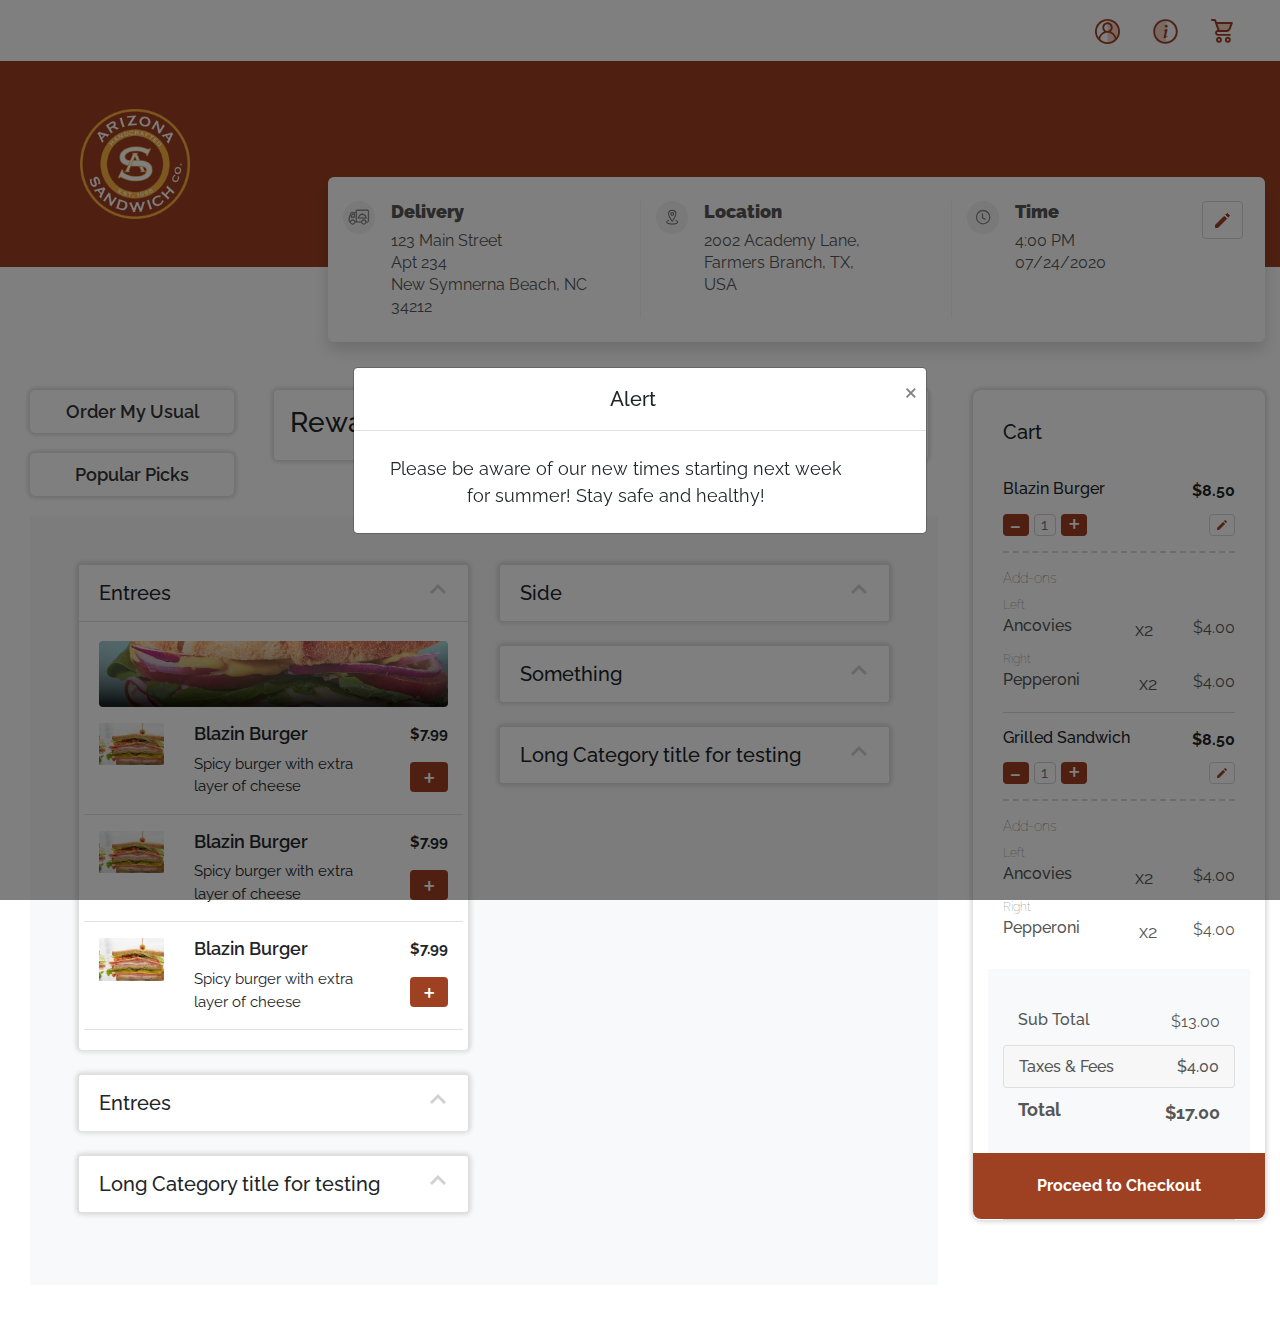
==== commit ade5a81a: "checkout option updates" ====
--- a/checkout-option2.html
+++ b/checkout-option2.html
@@ -375,13 +375,15 @@
                 <div
                   class="row mt-md-2 mt-xl-0 mb-3 rewards-message justify-content-between"
                 >
-                  <div class="col common-box-shadow px-3 py-2 rounded">
+                  <div class="col common-box-shadow p-3 rounded redeem-rewards">
                     <div class="row">
-                      <div class="col">
-                        <h3>Rewards</h3>
-                        <p><span>14</span> Points earned</p>
-                      </div>
-                      <div class="col"><button class="btn">Redeem</button></div>
+                      <div class="col d-flex">
+                        <h3 class="mb-0">Rewards</h3>
+                        <p class="mb-0"><span>14</span> Points earned</p>
+                      </div>
+                      <div class="col-auto">
+                        <button class="btn">Redeem</button>
+                      </div>
                     </div>
                   </div>
                 </div>
--- a/css/main.css
+++ b/css/main.css
@@ -1174,9 +1174,38 @@
   padding: 12px 25px;
   font-weight: 600; }
 
+.redeem-rewards h4 {
+  font-size: 20px; }
+
+.redeem-rewards p span {
+  font-size: 18px;
+  color: #9E4122; }
+
+.redeem-rewards .btn {
+  background: #9E4122;
+  color: #fff; }
+
 .accordion .card-header {
   padding: 16px 20px;
   cursor: pointer; }
+  .accordion .card-header h4 {
+    font-size: 20px;
+    position: relative; }
+    .accordion .card-header h4::after {
+      content: "";
+      background: url(../images/caret-top.png) no-repeat top center;
+      height: 20px;
+      width: 20px;
+      position: absolute;
+      right: 0;
+      top: 0;
+      bottom: 0;
+      margin: auto; }
+  .accordion .card-header h4.collapsed::after {
+    content: "";
+    background: url(../images/caret-bottom.png) no-repeat top center;
+    height: 20px;
+    width: 20px; }
 
 .accordion .card-body h4 {
   font-size: 18px;
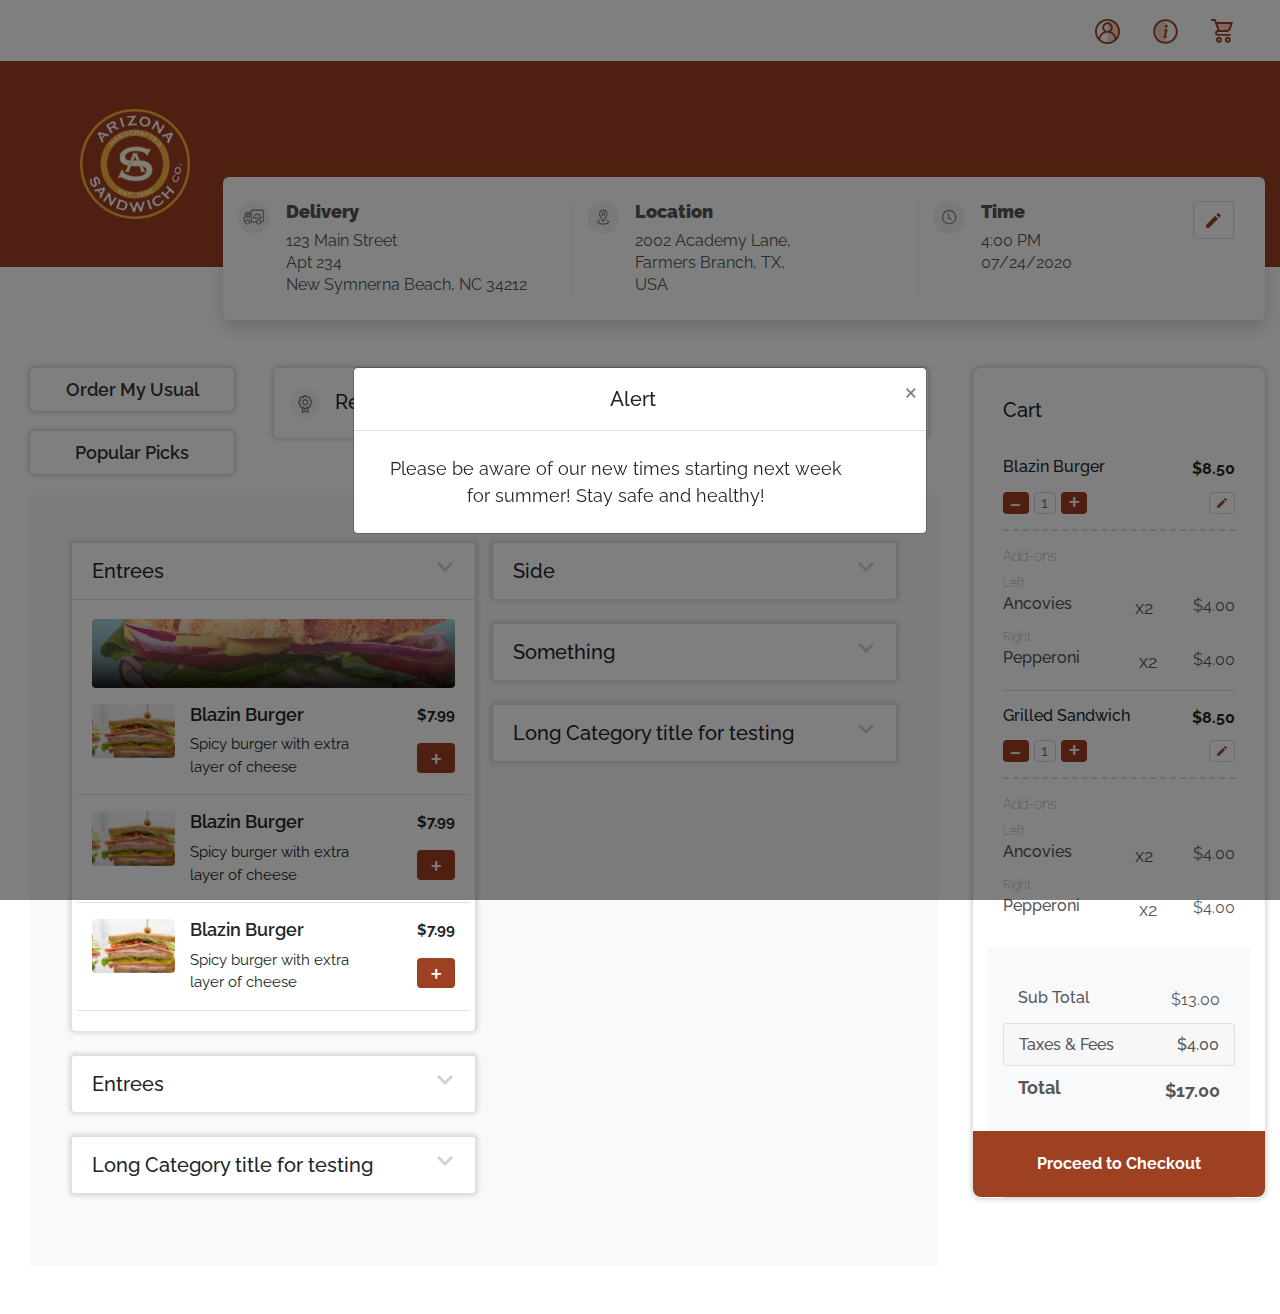
==== commit e1967f4d: "checkout option updates redeem section mobile" ====
--- a/checkout-option2.html
+++ b/checkout-option2.html
@@ -279,7 +279,9 @@
           <!-- Main container with right side content starts -->
           <div class="col-md-12">
             <div class="row">
-              <div class="col-md-9 offset-md-3 delivery-info py-4 shadow mb-5">
+              <div
+                class="col-md-10 offset-md-2 delivery-info py-4 shadow mb-5 d-none d-xl-block"
+              >
                 <div class="row">
                   <div class="col-md-5 col-xl-4 mb-4 mb-md-0">
                     <div class="row">
@@ -375,14 +377,28 @@
                 <div
                   class="row mt-md-2 mt-xl-0 mb-3 rewards-message justify-content-between"
                 >
-                  <div class="col common-box-shadow p-3 rounded redeem-rewards">
-                    <div class="row">
-                      <div class="col d-flex">
-                        <h3 class="mb-0">Rewards</h3>
-                        <p class="mb-0"><span>14</span> Points earned</p>
-                      </div>
-                      <div class="col-auto">
-                        <button class="btn">Redeem</button>
+                  <div class="col px-lg-0">
+                    <div
+                      class="col common-box-shadow p-3 rounded redeem-rewards"
+                    >
+                      <div class="row">
+                        <div class="col d-flex align-items-center">
+                          <h4 class="mb-0 mr-4">
+                            <span class="badge-bg">
+                              <img
+                                src="images/points-reward-badge.svg"
+                                alt=""
+                              />
+                            </span>
+                            <span class="d-none d-xl-inline-block"
+                              >Rewards</span
+                            >
+                          </h4>
+                          <p class="mb-0"><span>14</span> Points earned</p>
+                        </div>
+                        <div class="col-auto">
+                          <button class="btn">Redeem</button>
+                        </div>
                       </div>
                     </div>
                   </div>
@@ -390,17 +406,19 @@
 
                 <!-- Aside Content for Mobile/iPad Only -->
 
-                <aside class="d-block d-md-none d-xl-none mt-3">
+                <aside
+                  class="col d-block d-md-none d-xl-none mt-4 mt-lg-3 px-0"
+                >
                   <div class="btn-blocks mt-0">
                     <button
-                      class="btn btn-lg btn-block border-0 bg-white"
+                      class="btn btn-lg btn-block border-0 bg-white w-50 mx-1"
                       data-toggle="modal"
                       data-target="#orderUsualModal"
                     >
                       Order My Usual
                     </button>
                     <button
-                      class="btn btn-lg btn-block border-0 bg-white"
+                      class="btn btn-lg btn-block border-0 bg-white w-50 mx-1"
                       data-toggle="modal"
                       data-target="#popularPicksModal"
                     >
@@ -422,9 +440,9 @@
             </div>
             <div class="row">
               <div class="col">
-                <div class="col p-md-5 bg-light">
+                <div class="col p-md-5 bg-light no-bg-mobile">
                   <div class="row">
-                    <div class="col-md-6">
+                    <div class="col-md-6 px-0 px-lg-2">
                       <div class="accordion" id="accordionExample">
                         <div class="card common-box-shadow rounded mb-4">
                           <div class="card-header bg-white" id="headingOne1">
@@ -456,10 +474,10 @@
                                 </div>
                               </div>
                               <div class="row border-bottom pt-3">
-                                <div class="col-3">
+                                <div class="col-3 pr-0">
                                   <img
                                     src="images/blazin-burger.png"
-                                    class="img-fluid"
+                                    class="img-fluid rounded"
                                     alt=""
                                   />
                                 </div>
@@ -473,10 +491,10 @@
                                 </div>
                               </div>
                               <div class="row border-bottom pt-3">
-                                <div class="col-3">
+                                <div class="col-3 pr-0">
                                   <img
                                     src="images/blazin-burger.png"
-                                    class="img-fluid"
+                                    class="img-fluid rounded"
                                     alt=""
                                   />
                                 </div>
@@ -490,10 +508,10 @@
                                 </div>
                               </div>
                               <div class="row border-bottom pt-3">
-                                <div class="col-3">
+                                <div class="col-3 pr-0">
                                   <img
                                     src="images/blazin-burger.png"
-                                    class="img-fluid"
+                                    class="img-fluid rounded"
                                     alt=""
                                   />
                                 </div>
@@ -581,7 +599,7 @@
                         </div>
                       </div>
                     </div>
-                    <div class="col-md-6">
+                    <div class="col-md-6 px-0 px-lg-2">
                       <div class="accordion" id="accordionExample">
                         <div class="card common-box-shadow rounded mb-4">
                           <div class="card-header bg-white" id="headingFour">
@@ -613,10 +631,10 @@
                                 </div>
                               </div>
                               <div class="row border-bottom pt-3">
-                                <div class="col-3">
+                                <div class="col-3 pr-0">
                                   <img
                                     src="images/blazin-burger.png"
-                                    class="img-fluid"
+                                    class="img-fluid rounded"
                                     alt=""
                                   />
                                 </div>
@@ -630,10 +648,10 @@
                                 </div>
                               </div>
                               <div class="row border-bottom pt-3">
-                                <div class="col-3">
+                                <div class="col-3 pr-0">
                                   <img
                                     src="images/blazin-burger.png"
-                                    class="img-fluid"
+                                    class="img-fluid rounded"
                                     alt=""
                                   />
                                 </div>
@@ -647,10 +665,10 @@
                                 </div>
                               </div>
                               <div class="row border-bottom pt-3">
-                                <div class="col-3">
+                                <div class="col-3 pr-0">
                                   <img
                                     src="images/blazin-burger.png"
-                                    class="img-fluid"
+                                    class="img-fluid rounded"
                                     alt=""
                                   />
                                 </div>
@@ -1644,73 +1662,68 @@
                           <div class="price">$4.00</div>
                         </div>
                         <div class="row">
-                          <div class="row">
-                            <div class="col-md-12 sub-total mt-4 bg-light">
-                              <div class="add-ons">
-                                <h5>Sub Total</h5>
-                                <div class="price">$13.00</div>
-                              </div>
-                              <div
-                                class="accordion w-100"
-                                id="accordionExample"
-                              >
-                                <div class="card">
-                                  <div class="card-header p-0" id="headingOne">
-                                    <h2
-                                      class="mb-0"
-                                      type="button"
-                                      data-toggle="collapse"
-                                      data-target="#collapseOne"
-                                      aria-expanded="true"
-                                      aria-controls="collapseOne"
-                                    >
-                                      <div class="add-ons">
-                                        <h5>Taxes &amp; Fees</h5>
-                                        <div class="price">$4.00</div>
-                                      </div>
-                                    </h2>
-                                  </div>
-                                  <div
-                                    id="collapseOne"
-                                    class="collapse"
-                                    aria-labelledby="headingOne"
-                                    data-parent="#accordionExample"
+                          <div class="col-md-12 sub-total mt-4 bg-light">
+                            <div class="add-ons">
+                              <h5>Sub Total</h5>
+                              <div class="price">$13.00</div>
+                            </div>
+                            <div class="accordion w-100" id="accordionExample">
+                              <div class="card">
+                                <div class="card-header p-0" id="headingOne">
+                                  <h2
+                                    class="mb-0"
+                                    type="button"
+                                    data-toggle="collapse"
+                                    data-target="#collapseOne"
+                                    aria-expanded="true"
+                                    aria-controls="collapseOne"
                                   >
-                                    <div class="card-body px-0">
-                                      <div class="add-ons">
-                                        <h5>Online Ordering</h5>
-                                        <div class="price">$1.00</div>
-                                      </div>
-                                      <div class="add-ons">
-                                        <h5>Service Charges</h5>
-                                        <div class="price">$1.00</div>
-                                      </div>
-                                      <div class="add-ons">
-                                        <h5>Order Fee</h5>
-                                        <div class="price">$1.00</div>
-                                      </div>
-                                      <div class="add-ons">
-                                        <h5>Delivery Charges</h5>
-                                        <div class="price">$1.00</div>
-                                      </div>
+                                    <div class="add-ons">
+                                      <h5>Taxes &amp; Fees</h5>
+                                      <div class="price">$4.00</div>
+                                    </div>
+                                  </h2>
+                                </div>
+                                <div
+                                  id="collapseOne"
+                                  class="collapse"
+                                  aria-labelledby="headingOne"
+                                  data-parent="#accordionExample"
+                                >
+                                  <div class="card-body px-0">
+                                    <div class="add-ons">
+                                      <h5>Online Ordering</h5>
+                                      <div class="price">$1.00</div>
+                                    </div>
+                                    <div class="add-ons">
+                                      <h5>Service Charges</h5>
+                                      <div class="price">$1.00</div>
+                                    </div>
+                                    <div class="add-ons">
+                                      <h5>Order Fee</h5>
+                                      <div class="price">$1.00</div>
+                                    </div>
+                                    <div class="add-ons">
+                                      <h5>Delivery Charges</h5>
+                                      <div class="price">$1.00</div>
                                     </div>
                                   </div>
                                 </div>
                               </div>
-                              <div class="add-ons total mb-3">
-                                <h5><strong>Total</strong></h5>
-                                <div class="price">
-                                  <strong>$17.00</strong>
-                                </div>
+                            </div>
+                            <div class="add-ons total mb-3">
+                              <h5><strong>Total</strong></h5>
+                              <div class="price">
+                                <strong>$17.00</strong>
                               </div>
-                              <div class="row">
-                                <div class="col-12">
-                                  <button
-                                    class="btn checkout btn-block btn-lg rounded"
-                                  >
-                                    Proceed to Checkout
-                                  </button>
-                                </div>
+                            </div>
+                            <div class="row">
+                              <div class="col-12">
+                                <button
+                                  class="btn checkout btn-block btn-lg rounded"
+                                >
+                                  Proceed to Checkout
+                                </button>
                               </div>
                             </div>
                           </div>
--- a/css/main.css
+++ b/css/main.css
@@ -1176,10 +1176,20 @@
 
 .redeem-rewards h4 {
   font-size: 20px; }
+  .redeem-rewards h4 .badge-bg {
+    background: #f5f5f5;
+    height: 30px;
+    width: 30px;
+    text-align: center;
+    line-height: 28px;
+    border-radius: 50%;
+    display: inline-block;
+    margin-right: 10px; }
 
 .redeem-rewards p span {
   font-size: 18px;
-  color: #9E4122; }
+  color: #9E4122;
+  font-weight: 600; }
 
 .redeem-rewards .btn {
   background: #9E4122;
@@ -1193,7 +1203,7 @@
     position: relative; }
     .accordion .card-header h4::after {
       content: "";
-      background: url(../images/caret-top.png) no-repeat top center;
+      background: url(../images/caret-bottom.png) no-repeat top center;
       height: 20px;
       width: 20px;
       position: absolute;
@@ -1203,7 +1213,7 @@
       margin: auto; }
   .accordion .card-header h4.collapsed::after {
     content: "";
-    background: url(../images/caret-bottom.png) no-repeat top center;
+    background: url(../images/caret-top.png) no-repeat top center;
     height: 20px;
     width: 20px; }
 
@@ -1656,6 +1666,8 @@
 @media only screen and (max-width: 767px) {
   body {
     font-size: 16px; }
+  .no-bg-mobile {
+    background-color: transparent !important; }
   .custom-width-modal .cart-section {
     padding: 0 15px; }
     .custom-width-modal .cart-section .cart-inner {
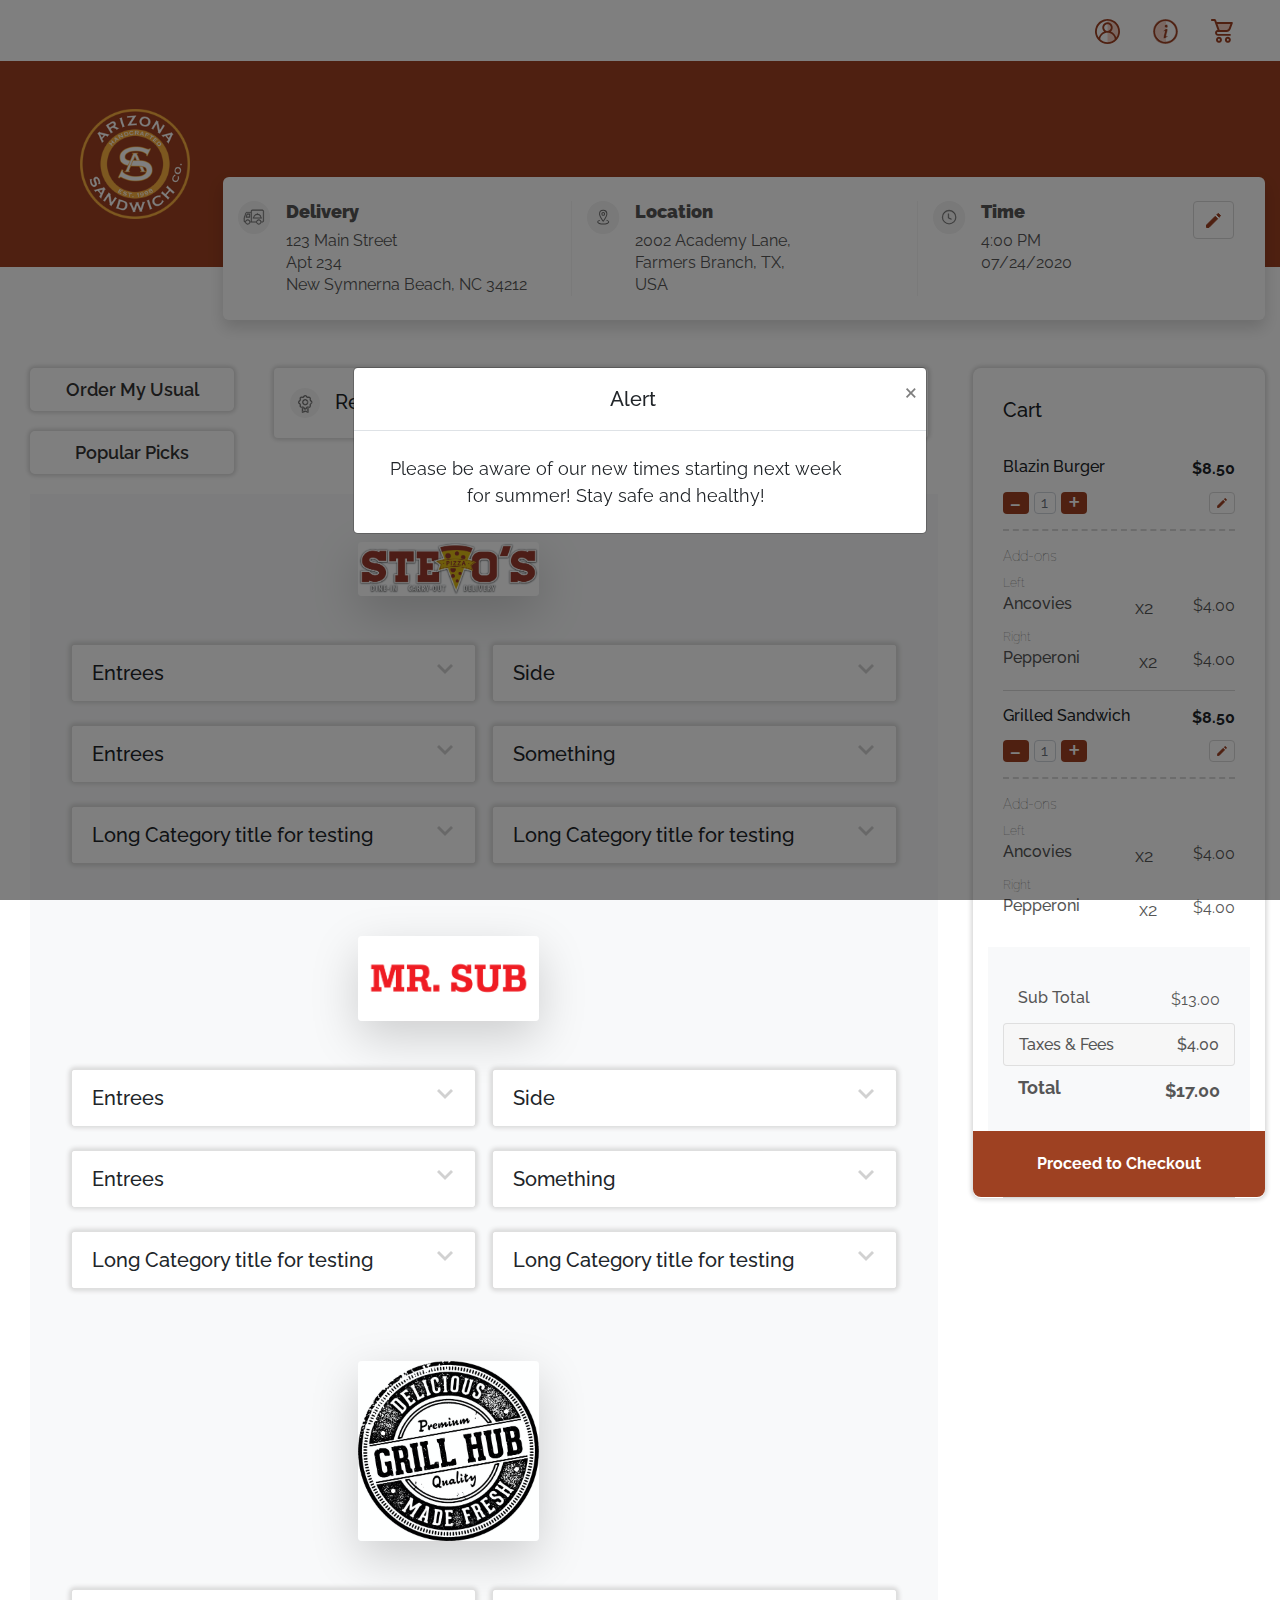
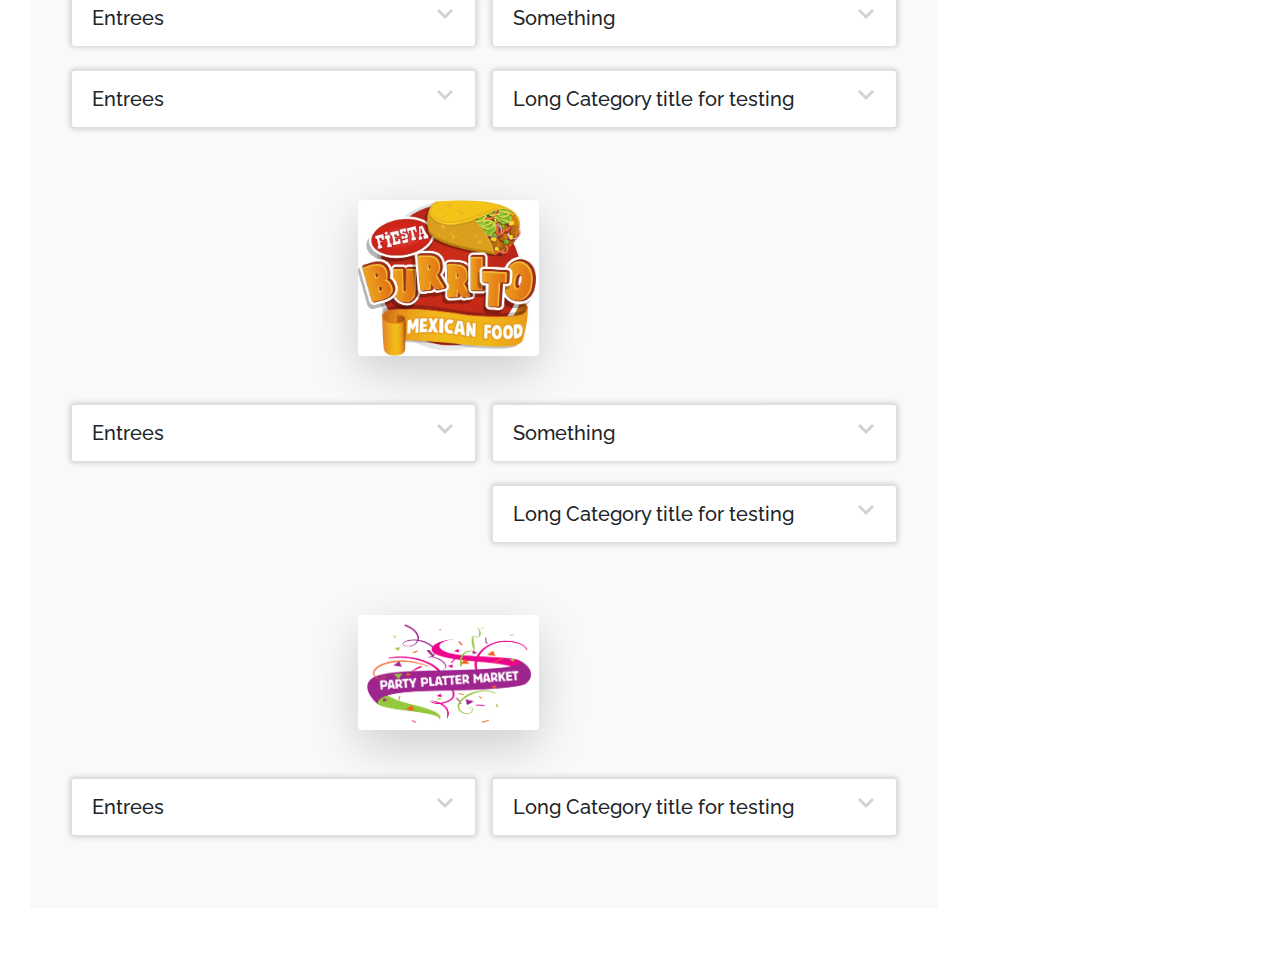
==== commit e21b9c02: "checkout option page menu from all prodivders" ====
--- a/checkout-option2.html
+++ b/checkout-option2.html
@@ -442,6 +442,13 @@
               <div class="col">
                 <div class="col p-md-5 bg-light no-bg-mobile">
                   <div class="row">
+                    <div class="offset-md-4 col-md-3 mb-5">
+                      <img
+                        src="images/stevos-logo.png"
+                        class="img-fluid rounded shadow-lg"
+                        alt=""
+                      />
+                    </div>
                     <div class="col-md-6 px-0 px-lg-2">
                       <div class="accordion" id="accordionExample">
                         <div class="card common-box-shadow rounded mb-4">
@@ -459,7 +466,7 @@
 
                           <div
                             id="collapseOne1"
-                            class="collapse show"
+                            class="collapse"
                             aria-labelledby="headingOne1"
                             data-parent="#accordionExample"
                           >
@@ -733,6 +740,839 @@
                           </div>
                           <div
                             id="collapseSix"
+                            class="collapse"
+                            aria-labelledby="headingSix"
+                            data-parent="#accordionExample"
+                          >
+                            <div class="card-body">
+                              Anim pariatur cliche reprehenderit, enim eiusmod
+                              high life accusamus terry richardson ad squid. 3
+                              wolf moon officia aute, non cupidatat skateboard
+                              dolor brunch. Food truck quinoa nesciunt laborum
+                              eiusmod. Brunch 3 wolf moon tempor, sunt aliqua
+                              put a bird on it squid single-origin coffee nulla
+                              assumenda shoreditch et. Nihil anim keffiyeh
+                              helvetica, craft beer labore wes anderson cred
+                              nesciunt sapiente ea proident. Ad vegan excepteur
+                              butcher vice lomo. Leggings occaecat craft beer
+                              farm-to-table, raw denim aesthetic synth nesciunt
+                              you probably haven't heard of them accusamus
+                              labore sustainable VHS.
+                            </div>
+                          </div>
+                        </div>
+                      </div>
+                    </div>
+                  </div>
+                  <div class="row mt-5">
+                    <div class="offset-md-4 col-md-3 mb-5">
+                      <img
+                        src="images/mr-sub-logo.png"
+                        class="img-fluid rounded shadow-lg"
+                        alt=""
+                      />
+                    </div>
+                    <div class="col-md-6 px-0 px-lg-2">
+                      <div class="accordion" id="accordionExample">
+                        <div class="card common-box-shadow rounded mb-4">
+                          <div class="card-header bg-white" id="heading7">
+                            <h4
+                              class="mb-0"
+                              data-toggle="collapse"
+                              data-target="#collapse7"
+                              aria-expanded="true"
+                              aria-controls="collapse7"
+                            >
+                              Entrees
+                            </h4>
+                          </div>
+
+                          <div
+                            id="collapse7"
+                            class="collapse"
+                            aria-labelledby="heading7"
+                            data-parent="#accordionExample"
+                          >
+                            <div class="card-body">
+                              <div class="row">
+                                <div class="col">
+                                  <img
+                                    src="images/burger-banner-img.png"
+                                    alt=""
+                                    class="img-fluid rounded"
+                                  />
+                                </div>
+                              </div>
+                              <div class="row border-bottom pt-3">
+                                <div class="col-3 pr-0">
+                                  <img
+                                    src="images/blazin-burger.png"
+                                    class="img-fluid rounded"
+                                    alt=""
+                                  />
+                                </div>
+                                <div class="col">
+                                  <h4>Blazin Burger</h4>
+                                  <p>Spicy burger with extra layer of cheese</p>
+                                </div>
+                                <div class="col-auto">
+                                  <p><strong>$7.99</strong></p>
+                                  <button class="btn">+</button>
+                                </div>
+                              </div>
+                              <div class="row border-bottom pt-3">
+                                <div class="col-3 pr-0">
+                                  <img
+                                    src="images/blazin-burger.png"
+                                    class="img-fluid rounded"
+                                    alt=""
+                                  />
+                                </div>
+                                <div class="col">
+                                  <h4>Blazin Burger</h4>
+                                  <p>Spicy burger with extra layer of cheese</p>
+                                </div>
+                                <div class="col-auto">
+                                  <p><strong>$7.99</strong></p>
+                                  <button class="btn">+</button>
+                                </div>
+                              </div>
+                              <div class="row border-bottom pt-3">
+                                <div class="col-3 pr-0">
+                                  <img
+                                    src="images/blazin-burger.png"
+                                    class="img-fluid rounded"
+                                    alt=""
+                                  />
+                                </div>
+                                <div class="col">
+                                  <h4>Blazin Burger</h4>
+                                  <p>Spicy burger with extra layer of cheese</p>
+                                </div>
+                                <div class="col-auto">
+                                  <p><strong>$7.99</strong></p>
+                                  <button class="btn">+</button>
+                                </div>
+                              </div>
+                            </div>
+                          </div>
+                        </div>
+                        <div class="card common-box-shadow rounded mb-4">
+                          <div class="card-header bg-white" id="heading8">
+                            <h4
+                              class="mb-0"
+                              data-toggle="collapse"
+                              data-target="#collapse8"
+                              aria-expanded="false"
+                              aria-controls="collapse8"
+                            >
+                              Entrees
+                            </h4>
+                          </div>
+                          <div
+                            id="collapse8"
+                            class="collapse"
+                            aria-labelledby="heading8"
+                            data-parent="#accordionExample"
+                          >
+                            <div class="card-body">
+                              Anim pariatur cliche reprehenderit, enim eiusmod
+                              high life accusamus terry richardson ad squid. 3
+                              wolf moon officia aute, non cupidatat skateboard
+                              dolor brunch. Food truck quinoa nesciunt laborum
+                              eiusmod. Brunch 3 wolf moon tempor, sunt aliqua
+                              put a bird on it squid single-origin coffee nulla
+                              assumenda shoreditch et. Nihil anim keffiyeh
+                              helvetica, craft beer labore wes anderson cred
+                              nesciunt sapiente ea proident. Ad vegan excepteur
+                              butcher vice lomo. Leggings occaecat craft beer
+                              farm-to-table, raw denim aesthetic synth nesciunt
+                              you probably haven't heard of them accusamus
+                              labore sustainable VHS.
+                            </div>
+                          </div>
+                        </div>
+                        <div class="card common-box-shadow rounded mb-4">
+                          <div class="card-header bg-white" id="heading9">
+                            <h4
+                              class="mb-0"
+                              data-toggle="collapse"
+                              data-target="#collapse9"
+                              aria-expanded="false"
+                              aria-controls="collapse9"
+                            >
+                              Long Category title for testing
+                            </h4>
+                          </div>
+                          <div
+                            id="collapse9"
+                            class="collapse"
+                            aria-labelledby="heading9"
+                            data-parent="#accordionExample"
+                          >
+                            <div class="card-body">
+                              Anim pariatur cliche reprehenderit, enim eiusmod
+                              high life accusamus terry richardson ad squid. 3
+                              wolf moon officia aute, non cupidatat skateboard
+                              dolor brunch. Food truck quinoa nesciunt laborum
+                              eiusmod. Brunch 3 wolf moon tempor, sunt aliqua
+                              put a bird on it squid single-origin coffee nulla
+                              assumenda shoreditch et. Nihil anim keffiyeh
+                              helvetica, craft beer labore wes anderson cred
+                              nesciunt sapiente ea proident. Ad vegan excepteur
+                              butcher vice lomo. Leggings occaecat craft beer
+                              farm-to-table, raw denim aesthetic synth nesciunt
+                              you probably haven't heard of them accusamus
+                              labore sustainable VHS.
+                            </div>
+                          </div>
+                        </div>
+                      </div>
+                    </div>
+                    <div class="col-md-6 px-0 px-lg-2">
+                      <div class="accordion" id="accordionExample">
+                        <div class="card common-box-shadow rounded mb-4">
+                          <div class="card-header bg-white" id="heading10">
+                            <h4
+                              class="mb-0"
+                              data-toggle="collapse"
+                              data-target="#collapse10"
+                              aria-expanded="true"
+                              aria-controls="collapse10"
+                            >
+                              Side
+                            </h4>
+                          </div>
+
+                          <div
+                            id="collapse10"
+                            class="collapse"
+                            aria-labelledby="heading10"
+                            data-parent="#accordionExample"
+                          >
+                            <div class="card-body">
+                              <div class="row">
+                                <div class="col">
+                                  <img
+                                    src="images/burger-banner-img.png"
+                                    alt=""
+                                    class="img-fluid rounded"
+                                  />
+                                </div>
+                              </div>
+                              <div class="row border-bottom pt-3">
+                                <div class="col-3 pr-0">
+                                  <img
+                                    src="images/blazin-burger.png"
+                                    class="img-fluid rounded"
+                                    alt=""
+                                  />
+                                </div>
+                                <div class="col">
+                                  <h4>Blazin Burger</h4>
+                                  <p>Spicy burger with extra layer of cheese</p>
+                                </div>
+                                <div class="col-auto">
+                                  <p><strong>$7.99</strong></p>
+                                  <button class="btn">+</button>
+                                </div>
+                              </div>
+                              <div class="row border-bottom pt-3">
+                                <div class="col-3 pr-0">
+                                  <img
+                                    src="images/blazin-burger.png"
+                                    class="img-fluid rounded"
+                                    alt=""
+                                  />
+                                </div>
+                                <div class="col">
+                                  <h4>Blazin Burger</h4>
+                                  <p>Spicy burger with extra layer of cheese</p>
+                                </div>
+                                <div class="col-auto">
+                                  <p><strong>$7.99</strong></p>
+                                  <button class="btn">+</button>
+                                </div>
+                              </div>
+                              <div class="row border-bottom pt-3">
+                                <div class="col-3 pr-0">
+                                  <img
+                                    src="images/blazin-burger.png"
+                                    class="img-fluid rounded"
+                                    alt=""
+                                  />
+                                </div>
+                                <div class="col">
+                                  <h4>Blazin Burger</h4>
+                                  <p>Spicy burger with extra layer of cheese</p>
+                                </div>
+                                <div class="col-auto">
+                                  <p><strong>$7.99</strong></p>
+                                  <button class="btn">+</button>
+                                </div>
+                              </div>
+                            </div>
+                          </div>
+                        </div>
+                        <div class="card common-box-shadow rounded mb-4">
+                          <div class="card-header bg-white" id="heading11">
+                            <h4
+                              class="mb-0"
+                              data-toggle="collapse"
+                              data-target="#collapse11"
+                              aria-expanded="false"
+                              aria-controls="collapse11"
+                            >
+                              Something
+                            </h4>
+                          </div>
+                          <div
+                            id="collapse11"
+                            class="collapse"
+                            aria-labelledby="heading11"
+                            data-parent="#accordionExample"
+                          >
+                            <div class="card-body">
+                              Anim pariatur cliche reprehenderit, enim eiusmod
+                              high life accusamus terry richardson ad squid. 3
+                              wolf moon officia aute, non cupidatat skateboard
+                              dolor brunch. Food truck quinoa nesciunt laborum
+                              eiusmod. Brunch 3 wolf moon tempor, sunt aliqua
+                              put a bird on it squid single-origin coffee nulla
+                              assumenda shoreditch et. Nihil anim keffiyeh
+                              helvetica, craft beer labore wes anderson cred
+                              nesciunt sapiente ea proident. Ad vegan excepteur
+                              butcher vice lomo. Leggings occaecat craft beer
+                              farm-to-table, raw denim aesthetic synth nesciunt
+                              you probably haven't heard of them accusamus
+                              labore sustainable VHS.
+                            </div>
+                          </div>
+                        </div>
+                        <div class="card common-box-shadow rounded mb-4">
+                          <div class="card-header bg-white" id="heading12">
+                            <h4
+                              class="mb-0"
+                              data-toggle="collapse"
+                              data-target="#collapse12"
+                              aria-expanded="false"
+                              aria-controls="collapse12"
+                            >
+                              Long Category title for testing
+                            </h4>
+                          </div>
+                          <div
+                            id="collapse12"
+                            class="collapse"
+                            aria-labelledby="heading12"
+                            data-parent="#accordionExample"
+                          >
+                            <div class="card-body">
+                              Anim pariatur cliche reprehenderit, enim eiusmod
+                              high life accusamus terry richardson ad squid. 3
+                              wolf moon officia aute, non cupidatat skateboard
+                              dolor brunch. Food truck quinoa nesciunt laborum
+                              eiusmod. Brunch 3 wolf moon tempor, sunt aliqua
+                              put a bird on it squid single-origin coffee nulla
+                              assumenda shoreditch et. Nihil anim keffiyeh
+                              helvetica, craft beer labore wes anderson cred
+                              nesciunt sapiente ea proident. Ad vegan excepteur
+                              butcher vice lomo. Leggings occaecat craft beer
+                              farm-to-table, raw denim aesthetic synth nesciunt
+                              you probably haven't heard of them accusamus
+                              labore sustainable VHS.
+                            </div>
+                          </div>
+                        </div>
+                      </div>
+                    </div>
+                  </div>
+                  <div class="row mt-5">
+                    <div class="offset-md-4 col-md-3 mb-5">
+                      <img
+                        src="images/grill-hub.png"
+                        class="img-fluid rounded shadow-lg"
+                        alt=""
+                      />
+                    </div>
+                    <div class="col-md-6 px-0 px-lg-2">
+                      <div class="accordion" id="accordionExample">
+                        <div class="card common-box-shadow rounded mb-4">
+                          <div class="card-header bg-white" id="heading13">
+                            <h4
+                              class="mb-0"
+                              data-toggle="collapse"
+                              data-target="#collapse13"
+                              aria-expanded="true"
+                              aria-controls="collapse13"
+                            >
+                              Entrees
+                            </h4>
+                          </div>
+
+                          <div
+                            id="collapse13"
+                            class="collapse"
+                            aria-labelledby="heading13"
+                            data-parent="#accordionExample"
+                          >
+                            <div class="card-body">
+                              <div class="row">
+                                <div class="col">
+                                  <img
+                                    src="images/burger-banner-img.png"
+                                    alt=""
+                                    class="img-fluid rounded"
+                                  />
+                                </div>
+                              </div>
+                              <div class="row border-bottom pt-3">
+                                <div class="col-3 pr-0">
+                                  <img
+                                    src="images/blazin-burger.png"
+                                    class="img-fluid rounded"
+                                    alt=""
+                                  />
+                                </div>
+                                <div class="col">
+                                  <h4>Blazin Burger</h4>
+                                  <p>Spicy burger with extra layer of cheese</p>
+                                </div>
+                                <div class="col-auto">
+                                  <p><strong>$7.99</strong></p>
+                                  <button class="btn">+</button>
+                                </div>
+                              </div>
+                              <div class="row border-bottom pt-3">
+                                <div class="col-3 pr-0">
+                                  <img
+                                    src="images/blazin-burger.png"
+                                    class="img-fluid rounded"
+                                    alt=""
+                                  />
+                                </div>
+                                <div class="col">
+                                  <h4>Blazin Burger</h4>
+                                  <p>Spicy burger with extra layer of cheese</p>
+                                </div>
+                                <div class="col-auto">
+                                  <p><strong>$7.99</strong></p>
+                                  <button class="btn">+</button>
+                                </div>
+                              </div>
+                              <div class="row border-bottom pt-3">
+                                <div class="col-3 pr-0">
+                                  <img
+                                    src="images/blazin-burger.png"
+                                    class="img-fluid rounded"
+                                    alt=""
+                                  />
+                                </div>
+                                <div class="col">
+                                  <h4>Blazin Burger</h4>
+                                  <p>Spicy burger with extra layer of cheese</p>
+                                </div>
+                                <div class="col-auto">
+                                  <p><strong>$7.99</strong></p>
+                                  <button class="btn">+</button>
+                                </div>
+                              </div>
+                            </div>
+                          </div>
+                        </div>
+                        <div class="card common-box-shadow rounded mb-4">
+                          <div class="card-header bg-white" id="heading14">
+                            <h4
+                              class="mb-0"
+                              data-toggle="collapse"
+                              data-target="#collapse14"
+                              aria-expanded="false"
+                              aria-controls="collapse14"
+                            >
+                              Entrees
+                            </h4>
+                          </div>
+                          <div
+                            id="collapse14"
+                            class="collapse"
+                            aria-labelledby="heading14"
+                            data-parent="#accordionExample"
+                          >
+                            <div class="card-body">
+                              Anim pariatur cliche reprehenderit, enim eiusmod
+                              high life accusamus terry richardson ad squid. 3
+                              wolf moon officia aute, non cupidatat skateboard
+                              dolor brunch. Food truck quinoa nesciunt laborum
+                              eiusmod. Brunch 3 wolf moon tempor, sunt aliqua
+                              put a bird on it squid single-origin coffee nulla
+                              assumenda shoreditch et. Nihil anim keffiyeh
+                              helvetica, craft beer labore wes anderson cred
+                              nesciunt sapiente ea proident. Ad vegan excepteur
+                              butcher vice lomo. Leggings occaecat craft beer
+                              farm-to-table, raw denim aesthetic synth nesciunt
+                              you probably haven't heard of them accusamus
+                              labore sustainable VHS.
+                            </div>
+                          </div>
+                        </div>
+                      </div>
+                    </div>
+                    <div class="col-md-6 px-0 px-lg-2">
+                      <div class="accordion" id="accordionExample">
+                        <div class="card common-box-shadow rounded mb-4">
+                          <div class="card-header bg-white" id="heading15">
+                            <h4
+                              class="mb-0"
+                              data-toggle="collapse"
+                              data-target="#collapse15"
+                              aria-expanded="false"
+                              aria-controls="collapse15"
+                            >
+                              Something
+                            </h4>
+                          </div>
+                          <div
+                            id="collapse15"
+                            class="collapse"
+                            aria-labelledby="heading15"
+                            data-parent="#accordionExample"
+                          >
+                            <div class="card-body">
+                              Anim pariatur cliche reprehenderit, enim eiusmod
+                              high life accusamus terry richardson ad squid. 3
+                              wolf moon officia aute, non cupidatat skateboard
+                              dolor brunch. Food truck quinoa nesciunt laborum
+                              eiusmod. Brunch 3 wolf moon tempor, sunt aliqua
+                              put a bird on it squid single-origin coffee nulla
+                              assumenda shoreditch et. Nihil anim keffiyeh
+                              helvetica, craft beer labore wes anderson cred
+                              nesciunt sapiente ea proident. Ad vegan excepteur
+                              butcher vice lomo. Leggings occaecat craft beer
+                              farm-to-table, raw denim aesthetic synth nesciunt
+                              you probably haven't heard of them accusamus
+                              labore sustainable VHS.
+                            </div>
+                          </div>
+                        </div>
+                        <div class="card common-box-shadow rounded mb-4">
+                          <div class="card-header bg-white" id="heading16">
+                            <h4
+                              class="mb-0"
+                              data-toggle="collapse"
+                              data-target="#collapse16"
+                              aria-expanded="false"
+                              aria-controls="collapse16"
+                            >
+                              Long Category title for testing
+                            </h4>
+                          </div>
+                          <div
+                            id="collapse16"
+                            class="collapse"
+                            aria-labelledby="heading16"
+                            data-parent="#accordionExample"
+                          >
+                            <div class="card-body">
+                              Anim pariatur cliche reprehenderit, enim eiusmod
+                              high life accusamus terry richardson ad squid. 3
+                              wolf moon officia aute, non cupidatat skateboard
+                              dolor brunch. Food truck quinoa nesciunt laborum
+                              eiusmod. Brunch 3 wolf moon tempor, sunt aliqua
+                              put a bird on it squid single-origin coffee nulla
+                              assumenda shoreditch et. Nihil anim keffiyeh
+                              helvetica, craft beer labore wes anderson cred
+                              nesciunt sapiente ea proident. Ad vegan excepteur
+                              butcher vice lomo. Leggings occaecat craft beer
+                              farm-to-table, raw denim aesthetic synth nesciunt
+                              you probably haven't heard of them accusamus
+                              labore sustainable VHS.
+                            </div>
+                          </div>
+                        </div>
+                      </div>
+                    </div>
+                  </div>
+                  <div class="row mt-5">
+                    <div class="offset-md-4 col-md-3 mb-5">
+                      <img
+                        src="images/burrito.png"
+                        class="img-fluid rounded shadow-lg"
+                        alt=""
+                      />
+                    </div>
+                    <div class="col-md-6 px-0 px-lg-2">
+                      <div class="accordion" id="accordionExample">
+                        <div class="card common-box-shadow rounded mb-4">
+                          <div class="card-header bg-white" id="heading17">
+                            <h4
+                              class="mb-0"
+                              data-toggle="collapse"
+                              data-target="#collapse17"
+                              aria-expanded="true"
+                              aria-controls="collapse17"
+                            >
+                              Entrees
+                            </h4>
+                          </div>
+
+                          <div
+                            id="collapse17"
+                            class="collapse"
+                            aria-labelledby="heading17"
+                            data-parent="#accordionExample"
+                          >
+                            <div class="card-body">
+                              <div class="row">
+                                <div class="col">
+                                  <img
+                                    src="images/burger-banner-img.png"
+                                    alt=""
+                                    class="img-fluid rounded"
+                                  />
+                                </div>
+                              </div>
+                              <div class="row border-bottom pt-3">
+                                <div class="col-3 pr-0">
+                                  <img
+                                    src="images/blazin-burger.png"
+                                    class="img-fluid rounded"
+                                    alt=""
+                                  />
+                                </div>
+                                <div class="col">
+                                  <h4>Blazin Burger</h4>
+                                  <p>Spicy burger with extra layer of cheese</p>
+                                </div>
+                                <div class="col-auto">
+                                  <p><strong>$7.99</strong></p>
+                                  <button class="btn">+</button>
+                                </div>
+                              </div>
+                              <div class="row border-bottom pt-3">
+                                <div class="col-3 pr-0">
+                                  <img
+                                    src="images/blazin-burger.png"
+                                    class="img-fluid rounded"
+                                    alt=""
+                                  />
+                                </div>
+                                <div class="col">
+                                  <h4>Blazin Burger</h4>
+                                  <p>Spicy burger with extra layer of cheese</p>
+                                </div>
+                                <div class="col-auto">
+                                  <p><strong>$7.99</strong></p>
+                                  <button class="btn">+</button>
+                                </div>
+                              </div>
+                              <div class="row border-bottom pt-3">
+                                <div class="col-3 pr-0">
+                                  <img
+                                    src="images/blazin-burger.png"
+                                    class="img-fluid rounded"
+                                    alt=""
+                                  />
+                                </div>
+                                <div class="col">
+                                  <h4>Blazin Burger</h4>
+                                  <p>Spicy burger with extra layer of cheese</p>
+                                </div>
+                                <div class="col-auto">
+                                  <p><strong>$7.99</strong></p>
+                                  <button class="btn">+</button>
+                                </div>
+                              </div>
+                            </div>
+                          </div>
+                        </div>
+                      </div>
+                    </div>
+                    <div class="col-md-6 px-0 px-lg-2">
+                      <div class="accordion" id="accordionExample">
+                        <div class="card common-box-shadow rounded mb-4">
+                          <div class="card-header bg-white" id="heading18">
+                            <h4
+                              class="mb-0"
+                              data-toggle="collapse"
+                              data-target="#collapse18"
+                              aria-expanded="false"
+                              aria-controls="collapse18"
+                            >
+                              Something
+                            </h4>
+                          </div>
+                          <div
+                            id="collapse18"
+                            class="collapse"
+                            aria-labelledby="heading18"
+                            data-parent="#accordionExample"
+                          >
+                            <div class="card-body">
+                              Anim pariatur cliche reprehenderit, enim eiusmod
+                              high life accusamus terry richardson ad squid. 3
+                              wolf moon officia aute, non cupidatat skateboard
+                              dolor brunch. Food truck quinoa nesciunt laborum
+                              eiusmod. Brunch 3 wolf moon tempor, sunt aliqua
+                              put a bird on it squid single-origin coffee nulla
+                              assumenda shoreditch et. Nihil anim keffiyeh
+                              helvetica, craft beer labore wes anderson cred
+                              nesciunt sapiente ea proident. Ad vegan excepteur
+                              butcher vice lomo. Leggings occaecat craft beer
+                              farm-to-table, raw denim aesthetic synth nesciunt
+                              you probably haven't heard of them accusamus
+                              labore sustainable VHS.
+                            </div>
+                          </div>
+                        </div>
+                        <div class="card common-box-shadow rounded mb-4">
+                          <div class="card-header bg-white" id="headingSix">
+                            <h4
+                              class="mb-0"
+                              data-toggle="collapse"
+                              data-target="#collapseSix"
+                              aria-expanded="false"
+                              aria-controls="collapseSix"
+                            >
+                              Long Category title for testing
+                            </h4>
+                          </div>
+                          <div
+                            id="collapseSix"
+                            class="collapse"
+                            aria-labelledby="headingSix"
+                            data-parent="#accordionExample"
+                          >
+                            <div class="card-body">
+                              Anim pariatur cliche reprehenderit, enim eiusmod
+                              high life accusamus terry richardson ad squid. 3
+                              wolf moon officia aute, non cupidatat skateboard
+                              dolor brunch. Food truck quinoa nesciunt laborum
+                              eiusmod. Brunch 3 wolf moon tempor, sunt aliqua
+                              put a bird on it squid single-origin coffee nulla
+                              assumenda shoreditch et. Nihil anim keffiyeh
+                              helvetica, craft beer labore wes anderson cred
+                              nesciunt sapiente ea proident. Ad vegan excepteur
+                              butcher vice lomo. Leggings occaecat craft beer
+                              farm-to-table, raw denim aesthetic synth nesciunt
+                              you probably haven't heard of them accusamus
+                              labore sustainable VHS.
+                            </div>
+                          </div>
+                        </div>
+                      </div>
+                    </div>
+                  </div>
+                  <div class="row mt-5">
+                    <div class="offset-md-4 col-md-3 mb-5">
+                      <img
+                        src="images/plart-plater-market.png"
+                        class="img-fluid rounded shadow-lg"
+                        alt=""
+                      />
+                    </div>
+                    <div class="col-md-6 px-0 px-lg-2">
+                      <div class="accordion" id="accordionExample">
+                        <div class="card common-box-shadow rounded mb-4">
+                          <div class="card-header bg-white" id="heading19">
+                            <h4
+                              class="mb-0"
+                              data-toggle="collapse"
+                              data-target="#collapse19"
+                              aria-expanded="true"
+                              aria-controls="collapse19"
+                            >
+                              Entrees
+                            </h4>
+                          </div>
+
+                          <div
+                            id="collapse19"
+                            class="collapse"
+                            aria-labelledby="heading19"
+                            data-parent="#accordionExample"
+                          >
+                            <div class="card-body">
+                              <div class="row">
+                                <div class="col">
+                                  <img
+                                    src="images/burger-banner-img.png"
+                                    alt=""
+                                    class="img-fluid rounded"
+                                  />
+                                </div>
+                              </div>
+                              <div class="row border-bottom pt-3">
+                                <div class="col-3 pr-0">
+                                  <img
+                                    src="images/blazin-burger.png"
+                                    class="img-fluid rounded"
+                                    alt=""
+                                  />
+                                </div>
+                                <div class="col">
+                                  <h4>Blazin Burger</h4>
+                                  <p>Spicy burger with extra layer of cheese</p>
+                                </div>
+                                <div class="col-auto">
+                                  <p><strong>$7.99</strong></p>
+                                  <button class="btn">+</button>
+                                </div>
+                              </div>
+                              <div class="row border-bottom pt-3">
+                                <div class="col-3 pr-0">
+                                  <img
+                                    src="images/blazin-burger.png"
+                                    class="img-fluid rounded"
+                                    alt=""
+                                  />
+                                </div>
+                                <div class="col">
+                                  <h4>Blazin Burger</h4>
+                                  <p>Spicy burger with extra layer of cheese</p>
+                                </div>
+                                <div class="col-auto">
+                                  <p><strong>$7.99</strong></p>
+                                  <button class="btn">+</button>
+                                </div>
+                              </div>
+                              <div class="row border-bottom pt-3">
+                                <div class="col-3 pr-0">
+                                  <img
+                                    src="images/blazin-burger.png"
+                                    class="img-fluid rounded"
+                                    alt=""
+                                  />
+                                </div>
+                                <div class="col">
+                                  <h4>Blazin Burger</h4>
+                                  <p>Spicy burger with extra layer of cheese</p>
+                                </div>
+                                <div class="col-auto">
+                                  <p><strong>$7.99</strong></p>
+                                  <button class="btn">+</button>
+                                </div>
+                              </div>
+                            </div>
+                          </div>
+                        </div>
+                      </div>
+                    </div>
+                    <div class="col-md-6 px-0 px-lg-2">
+                      <div class="accordion" id="accordionExample">
+                        <div class="card common-box-shadow rounded mb-4">
+                          <div class="card-header bg-white" id="heading20">
+                            <h4
+                              class="mb-0"
+                              data-toggle="collapse"
+                              data-target="#collapse20"
+                              aria-expanded="false"
+                              aria-controls="collapse20"
+                            >
+                              Long Category title for testing
+                            </h4>
+                          </div>
+                          <div
+                            id="collapse20"
                             class="collapse"
                             aria-labelledby="headingSix"
                             data-parent="#accordionExample"
